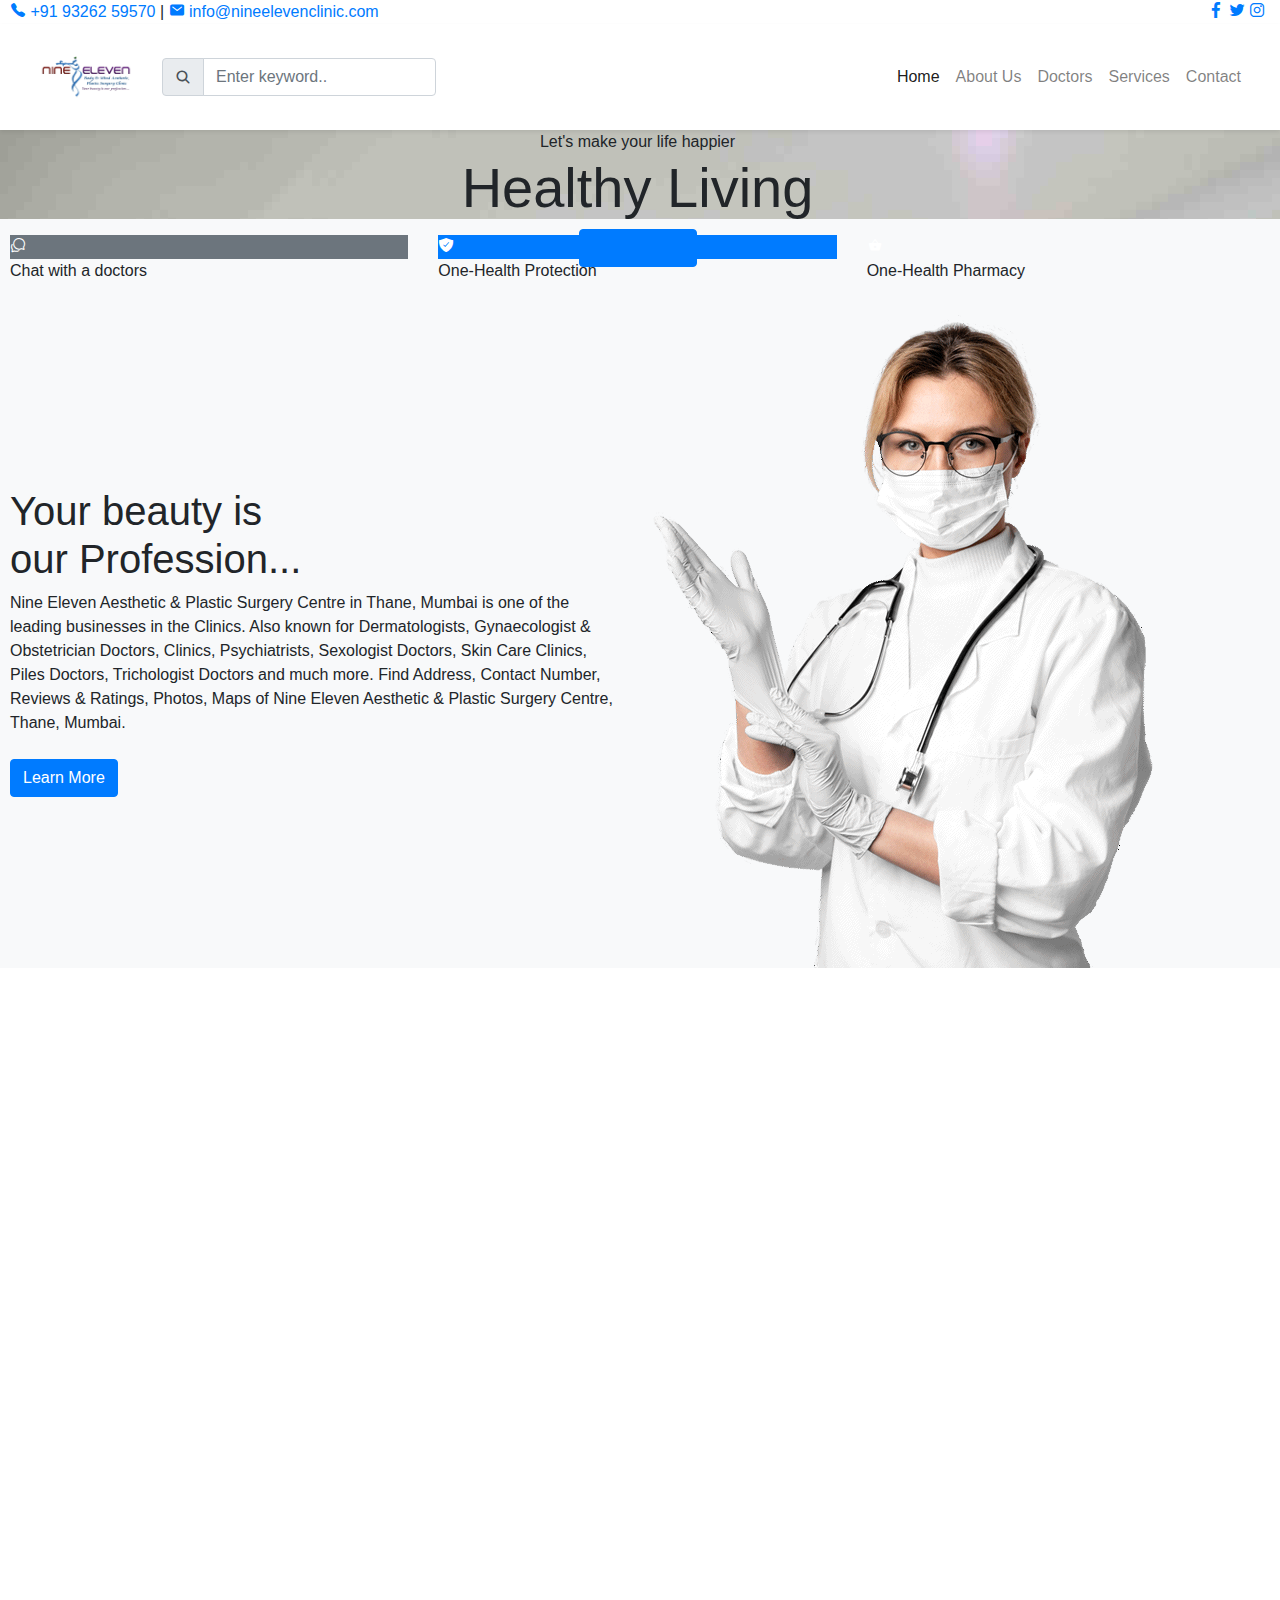
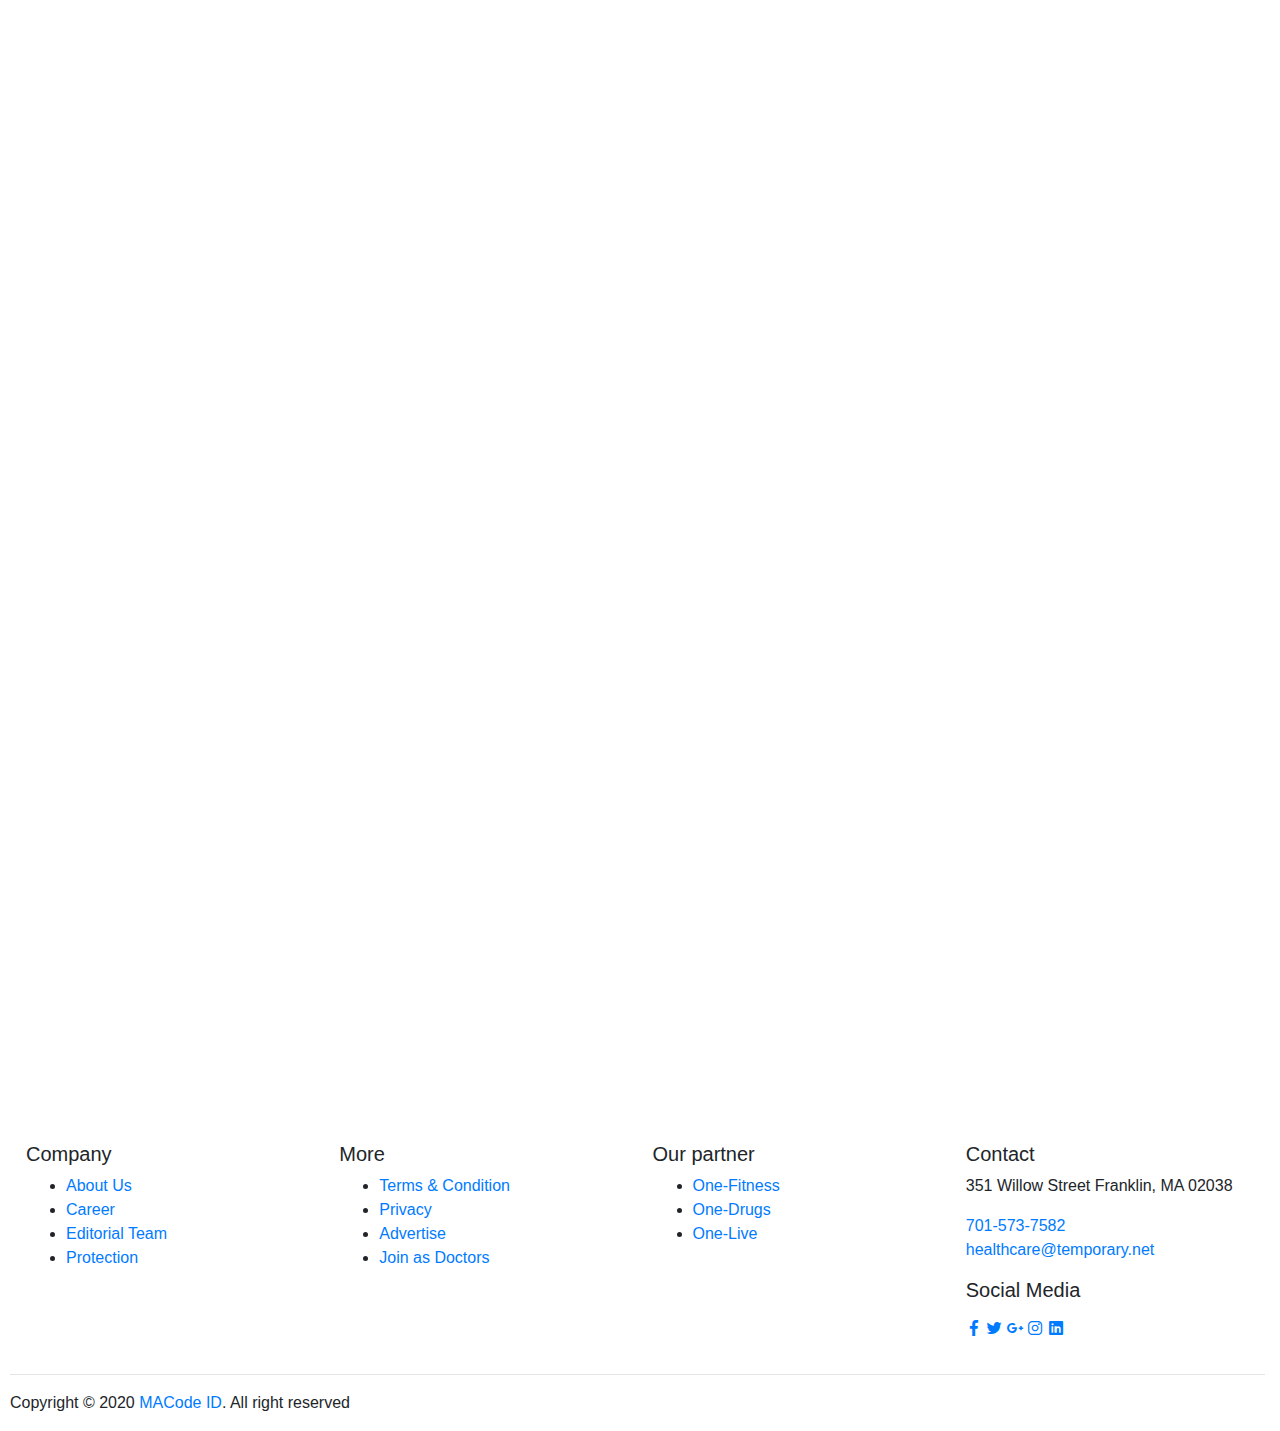
==== html/index.html @ dec41d4d "first commit" ====
<!DOCTYPE html>
<html lang="en">
<head>
  <meta charset="UTF-8">
  <meta name="viewport" content="width=device-width, initial-scale=1.0">

  <meta http-equiv="X-UA-Compatible" content="ie=edge">

  <meta name="copyright" content="MACode ID, https://macodeid.com/">

  <title>One Health - Medical Center HTML5 Template</title>

  <link rel="stylesheet" href="../assets/css/maicons.css">

  <link rel="stylesheet" href="../assets/css/bootstrap.css">

  <link rel="stylesheet" href="../assets/vendor/owl-carousel/css/owl.carousel.css">

  <link rel="stylesheet" href="../assets/vendor/animate/animate.css">

  <link rel="stylesheet" href="../assets/css/theme.css">
</head>
<body>

  <!-- Back to top button -->
  <div class="back-to-top"></div>

  <header>
    <div class="topbar">
      <div class="container">
        <div class="row">
          <div class="col-sm-8 text-sm">
            <div class="site-info">
              <a href="#"><span class="mai-call text-primary"></span> +91 93262 59570</a>
              <span class="divider">|</span>
              <a href="#"><span class="mai-mail text-primary"></span> info@nineelevenclinic.com</a>
            </div>
          </div>
          <div class="col-sm-4 text-right text-sm">
            <div class="social-mini-button">
              <a href="#"><span class="mai-logo-facebook-f"></span></a>
              <a href="#"><span class="mai-logo-twitter"></span></a>
              <a href="#"><span class="mai-logo-instagram"></span></a>
            </div>
          </div>
        </div> <!-- .row -->
      </div> <!-- .container -->
    </div> <!-- .topbar -->

    <nav class="navbar navbar-expand-lg navbar-light shadow-sm">
      <div class="container">
        <a class="navbar-brand" href="#"><img src="logo.jpg" alt="logo" style="height: 80px; width: 120px; padding: 10%;"></a>

        <form action="#">
          <div class="input-group input-navbar">
            <div class="input-group-prepend">
              <span class="input-group-text" id="icon-addon1"><span class="mai-search"></span></span>
            </div>
            <input type="text" class="form-control" placeholder="Enter keyword.." aria-label="Username" aria-describedby="icon-addon1">
          </div>
        </form>

        <button class="navbar-toggler" type="button" data-toggle="collapse" data-target="#navbarSupport" aria-controls="navbarSupport" aria-expanded="false" aria-label="Toggle navigation">
          <span class="navbar-toggler-icon"></span>
        </button>

        <div class="collapse navbar-collapse" id="navbarSupport">
          <ul class="navbar-nav ml-auto">
            <li class="nav-item active">
              <a class="nav-link" href="index.html">Home</a>
            </li>
            <li class="nav-item">
              <a class="nav-link" href="about.html">About Us</a>
            </li>
            <li class="nav-item">
              <a class="nav-link" href="doctors.html">Doctors</a>
            </li>
            <li class="nav-item">
              <a class="nav-link" href="blog.html">Services</a>
            </li>
            <li class="nav-item">
              <a class="nav-link" href="contact.html">Contact</a>
            </li>
           
          </ul>
        </div> <!-- .navbar-collapse -->
      </div> <!-- .container -->
    </nav>
  </header>

  <div class="page-hero bg-image overlay-dark" style="background-image: url(../assets/img/bg_image_1.jpg);">
    <div class="hero-section">
      <div class="container text-center wow zoomIn">
        <span class="subhead">Let's make your life happier</span>
        <h1 class="display-4">Healthy Living</h1>
        <a href="#" class="btn btn-primary">Let's Consult</a>
      </div>
    </div>
  </div>


  <div class="bg-light">
    <div class="page-section py-3 mt-md-n5 custom-index">
      <div class="container">
        <div class="row justify-content-center">
          <div class="col-md-4 py-3 py-md-0">
            <div class="card-service wow fadeInUp">
              <div class="circle-shape bg-secondary text-white">
                <span class="mai-chatbubbles-outline"></span>
              </div>
              <p><span>Chat</span> with a doctors</p>
            </div>
          </div>
          <div class="col-md-4 py-3 py-md-0">
            <div class="card-service wow fadeInUp">
              <div class="circle-shape bg-primary text-white">
                <span class="mai-shield-checkmark"></span>
              </div>
              <p><span>One</span>-Health Protection</p>
            </div>
          </div>
          <div class="col-md-4 py-3 py-md-0">
            <div class="card-service wow fadeInUp">
              <div class="circle-shape bg-accent text-white">
                <span class="mai-basket"></span>
              </div>
              <p><span>One</span>-Health Pharmacy</p>
            </div>
          </div>
        </div>
      </div>
    </div> <!-- .page-section -->

    <div class="page-section pb-0">
      <div class="container">
        <div class="row align-items-center">
          <div class="col-lg-6 py-3 wow fadeInUp">
            <h1>Your beauty is<br> our Profession...</h1>
            <p class="text-grey mb-4">Nine Eleven Aesthetic & Plastic Surgery Centre in Thane, Mumbai is one of the leading businesses in the Clinics. Also known for Dermatologists, Gynaecologist & Obstetrician Doctors, Clinics, Psychiatrists, Sexologist Doctors, Skin Care Clinics, Piles Doctors, Trichologist Doctors and much more. Find Address, Contact Number, Reviews & Ratings, Photos, Maps of Nine Eleven Aesthetic & Plastic Surgery Centre, Thane, Mumbai.</p>
            <a href="about.html" class="btn btn-primary">Learn More</a>
          </div>
          <div class="col-lg-6 wow fadeInRight" data-wow-delay="400ms">
            <div class="img-place custom-img-1">
              <img src="../assets/img/bg-doctor.png" alt="">
            </div>
          </div>
        </div>
      </div>
    </div> <!-- .bg-light -->
  </div> <!-- .bg-light -->

  <div class="page-section">
    <div class="container">
      <h1 class="text-center mb-5 wow fadeInUp">Our Doctors</h1>

      <div class="owl-carousel wow fadeInUp" id="doctorSlideshow">
        <div class="item">
          <div class="card-doctor">
            <div class="header">
              <img src="../assets/img/doctors/doctor_1.jpg" alt="">
              <div class="meta">
                <a href="#"><span class="mai-call"></span></a>
                <a href="#"><span class="mai-logo-whatsapp"></span></a>
              </div>
            </div>
            <div class="body">
              <p class="text-xl mb-0">Dr. Stein Albert</p>
              <span class="text-sm text-grey">Cardiology</span>
            </div>
          </div>
        </div>
        <div class="item">
          <div class="card-doctor">
            <div class="header">
              <img src="../assets/img/doctors/doctor_2.jpg" alt="">
              <div class="meta">
                <a href="#"><span class="mai-call"></span></a>
                <a href="#"><span class="mai-logo-whatsapp"></span></a>
              </div>
            </div>
            <div class="body">
              <p class="text-xl mb-0">Dr. Alexa Melvin</p>
              <span class="text-sm text-grey">Dental</span>
            </div>
          </div>
        </div>
        <div class="item">
          <div class="card-doctor">
            <div class="header">
              <img src="../assets/img/doctors/doctor_3.jpg" alt="">
              <div class="meta">
                <a href="#"><span class="mai-call"></span></a>
                <a href="#"><span class="mai-logo-whatsapp"></span></a>
              </div>
            </div>
            <div class="body">
              <p class="text-xl mb-0">Dr. Rebecca Steffany</p>
              <span class="text-sm text-grey">General Health</span>
            </div>
          </div>
        </div>
        <div class="item">
          <div class="card-doctor">
            <div class="header">
              <img src="../assets/img/doctors/doctor_3.jpg" alt="">
              <div class="meta">
                <a href="#"><span class="mai-call"></span></a>
                <a href="#"><span class="mai-logo-whatsapp"></span></a>
              </div>
            </div>
            <div class="body">
              <p class="text-xl mb-0">Dr. Rebecca Steffany</p>
              <span class="text-sm text-grey">General Health</span>
            </div>
          </div>
        </div>
        <div class="item">
          <div class="card-doctor">
            <div class="header">
              <img src="../assets/img/doctors/doctor_3.jpg" alt="">
              <div class="meta">
                <a href="#"><span class="mai-call"></span></a>
                <a href="#"><span class="mai-logo-whatsapp"></span></a>
              </div>
            </div>
            <div class="body">
              <p class="text-xl mb-0">Dr. Rebecca Steffany</p>
              <span class="text-sm text-grey">General Health</span>
            </div>
          </div>
        </div>
      </div>
    </div>
  </div>

 

  <div class="page-section">
    <div class="container">
      <h1 class="text-center wow fadeInUp">Make an Appointment</h1>

      <form class="main-form">
        <div class="row mt-5 ">
          <div class="col-12 col-sm-6 py-2 wow fadeInLeft">
            <input type="text" class="form-control" placeholder="Full name">
          </div>
          <div class="col-12 col-sm-6 py-2 wow fadeInRight">
            <input type="text" class="form-control" placeholder="Email address..">
          </div>
          <div class="col-12 col-sm-6 py-2 wow fadeInLeft" data-wow-delay="300ms">
            <input type="date" class="form-control">
          </div>
          <div class="col-12 col-sm-6 py-2 wow fadeInRight" data-wow-delay="300ms">
            <select name="departement" id="departement" class="custom-select">
              <option value="general">General Health</option>
              <option value="cardiology">Cardiology</option>
              <option value="dental">Dental</option>
              <option value="neurology">Neurology</option>
              <option value="orthopaedics">Orthopaedics</option>
            </select>
          </div>
          <div class="col-12 py-2 wow fadeInUp" data-wow-delay="300ms">
            <input type="text" class="form-control" placeholder="Number..">
          </div>
          <div class="col-12 py-2 wow fadeInUp" data-wow-delay="300ms">
            <textarea name="message" id="message" class="form-control" rows="6" placeholder="Enter message.."></textarea>
          </div>
        </div>

        <button type="submit" class="btn btn-primary mt-3 wow zoomIn">Submit Request</button>
      </form>
    </div>
  </div> <!-- .page-section -->

  <div class="page-section banner-home bg-image" style="background-image: url(../assets/img/banner-pattern.svg);">
    <div class="container py-5 py-lg-0">
      <div class="row align-items-center">
        <div class="col-lg-4 wow zoomIn">
          <div class="img-banner d-none d-lg-block">
            <img src="../assets/img/mobile_app.png" alt="">
          </div>
        </div>
        <div class="col-lg-8 wow fadeInRight">
          <h1 class="font-weight-normal mb-3">Get easy access of all features using One Health Application</h1>
          <a href="#"><img src="../assets/img/google_play.svg" alt=""></a>
          <a href="#" class="ml-2"><img src="../assets/img/app_store.svg" alt=""></a>
        </div>
      </div>
    </div>
  </div> <!-- .banner-home -->

  <footer class="page-footer">
    <div class="container">
      <div class="row px-md-3">
        <div class="col-sm-6 col-lg-3 py-3">
          <h5>Company</h5>
          <ul class="footer-menu">
            <li><a href="#">About Us</a></li>
            <li><a href="#">Career</a></li>
            <li><a href="#">Editorial Team</a></li>
            <li><a href="#">Protection</a></li>
          </ul>
        </div>
        <div class="col-sm-6 col-lg-3 py-3">
          <h5>More</h5>
          <ul class="footer-menu">
            <li><a href="#">Terms & Condition</a></li>
            <li><a href="#">Privacy</a></li>
            <li><a href="#">Advertise</a></li>
            <li><a href="#">Join as Doctors</a></li>
          </ul>
        </div>
        <div class="col-sm-6 col-lg-3 py-3">
          <h5>Our partner</h5>
          <ul class="footer-menu">
            <li><a href="#">One-Fitness</a></li>
            <li><a href="#">One-Drugs</a></li>
            <li><a href="#">One-Live</a></li>
          </ul>
        </div>
        <div class="col-sm-6 col-lg-3 py-3">
          <h5>Contact</h5>
          <p class="footer-link mt-2">351 Willow Street Franklin, MA 02038</p>
          <a href="#" class="footer-link">701-573-7582</a>
          <a href="#" class="footer-link">healthcare@temporary.net</a>

          <h5 class="mt-3">Social Media</h5>
          <div class="footer-sosmed mt-3">
            <a href="#" target="_blank"><span class="mai-logo-facebook-f"></span></a>
            <a href="#" target="_blank"><span class="mai-logo-twitter"></span></a>
            <a href="#" target="_blank"><span class="mai-logo-google-plus-g"></span></a>
            <a href="#" target="_blank"><span class="mai-logo-instagram"></span></a>
            <a href="#" target="_blank"><span class="mai-logo-linkedin"></span></a>
          </div>
        </div>
      </div>

      <hr>

      <p id="copyright">Copyright &copy; 2020 <a href="https://macodeid.com/" target="_blank">MACode ID</a>. All right reserved</p>
    </div>
  </footer>

<script src="../assets/js/jquery-3.5.1.min.js"></script>

<script src="../assets/js/bootstrap.bundle.min.js"></script>

<script src="../assets/vendor/owl-carousel/js/owl.carousel.min.js"></script>

<script src="../assets/vendor/wow/wow.min.js"></script>

<script src="../assets/js/theme.js"></script>
  
</body>
</html>
---- assets/css/maicons.css ----
@font-face {
  font-family: 'maicons';
  src:  url('../fonts/maicons.eot?c9nlkl');
  src:  url('../fonts/maicons.eot?c9nlkl#iefix') format('embedded-opentype'),
    url('../fonts/maicons.ttf?c9nlkl') format('truetype'),
    url('../fonts/maicons.woff?c9nlkl') format('woff'),
    url('../fonts/maicons.svg?c9nlkl#maicons') format('svg');
  font-weight: normal;
  font-style: normal;
  font-display: block;
}

[class^="mai-"], [class*=" mai-"] {
  /* use !important to prevent issues with browser extensions that change fonts */
  font-family: 'maicons' !important;
  speak: none;
  font-style: normal;
  font-weight: normal;
  font-variant: normal;
  text-transform: none;
  line-height: 1;

  /* Better Font Rendering =========== */
  -webkit-font-smoothing: antialiased;
  -moz-osx-font-smoothing: grayscale;
}

.mai-add:before {
  content: "\e900";
}
.mai-add-circle:before {
  content: "\e901";
}
.mai-add-circle-outline:before {
  content: "\e902";
}
.mai-airplane:before {
  content: "\e903";
}
.mai-airplane-outline:before {
  content: "\e904";
}
.mai-alarm:before {
  content: "\e905";
}
.mai-alarm-outline:before {
  content: "\e906";
}
.mai-albums:before {
  content: "\e907";
}
.mai-albums-outline:before {
  content: "\e908";
}
.mai-alert:before {
  content: "\e909";
}
.mai-alert-circle:before {
  content: "\e90a";
}
.mai-alert-circle-outline:before {
  content: "\e90b";
}
.mai-analytics:before {
  content: "\e90c";
}
.mai-analytics-outline:before {
  content: "\e90d";
}
.mai-aperture:before {
  content: "\e90e";
}
.mai-aperture-outline:before {
  content: "\e90f";
}
.mai-apps:before {
  content: "\e910";
}
.mai-apps-outline:before {
  content: "\e911";
}
.mai-archive:before {
  content: "\e912";
}
.mai-archive-outline:before {
  content: "\e913";
}
.mai-arrow-back:before {
  content: "\e914";
}
.mai-arrow-back-circle:before {
  content: "\e915";
}
.mai-arrow-back-circle-outline:before {
  content: "\e916";
}
.mai-arrow-down:before {
  content: "\e917";
}
.mai-arrow-down-circle:before {
  content: "\e918";
}
.mai-arrow-down-circle-outline:before {
  content: "\e919";
}
.mai-arrow-forward:before {
  content: "\e91a";
}
.mai-arrow-forward-circle:before {
  content: "\e91b";
}
.mai-arrow-forward-circle-outline:before {
  content: "\e91c";
}
.mai-arrow-redo:before {
  content: "\e91d";
}
.mai-arrow-redo-circle:before {
  content: "\e91e";
}
.mai-arrow-redo-circle-outline:before {
  content: "\e91f";
}
.mai-arrow-redo-outline:before {
  content: "\e920";
}
.mai-arrow-undo:before {
  content: "\e921";
}
.mai-arrow-undo-circle:before {
  content: "\e922";
}
.mai-arrow-undo-circle-outline:before {
  content: "\e923";
}
.mai-arrow-undo-outline:before {
  content: "\e924";
}
.mai-arrow-up:before {
  content: "\e925";
}
.mai-arrow-up-circle:before {
  content: "\e926";
}
.mai-arrow-up-circle-outline:before {
  content: "\e927";
}
.mai-at:before {
  content: "\e928";
}
.mai-at-circle:before {
  content: "\e929";
}
.mai-at-circle-outline:before {
  content: "\e92a";
}
.mai-attach:before {
  content: "\e92b";
}
.mai-attach-outline:before {
  content: "\e92c";
}
.mai-backspace:before {
  content: "\e92d";
}
.mai-backspace-outline:before {
  content: "\e92e";
}
.mai-bandage:before {
  content: "\e92f";
}
.mai-bandage-outline:before {
  content: "\e930";
}
.mai-bar-chart:before {
  content: "\e932";
}
.mai-bar-chart-outline:before {
  content: "\e933";
}
.mai-barbell:before {
  content: "\e931";
}
.mai-barcode:before {
  content: "\e934";
}
.mai-barcode-outline:before {
  content: "\e935";
}
.mai-baseball:before {
  content: "\e936";
}
.mai-baseball-outline:before {
  content: "\e937";
}
.mai-basket:before {
  content: "\e938";
}
.mai-basket-outline:before {
  content: "\e93b";
}
.mai-basketball:before {
  content: "\e939";
}
.mai-basketball-outline:before {
  content: "\e93a";
}
.mai-battery-charging:before {
  content: "\e93c";
}
.mai-battery-dead:before {
  content: "\e93d";
}
.mai-battery-full:before {
  content: "\e93e";
}
.mai-battery-half:before {
  content: "\e93f";
}
.mai-beaker:before {
  content: "\e940";
}
.mai-beaker-outline:before {
  content: "\e941";
}
.mai-bed:before {
  content: "\e942";
}
.mai-bed-outline:before {
  content: "\e943";
}
.mai-beer:before {
  content: "\e944";
}
.mai-beer-outline:before {
  content: "\e945";
}
.mai-bicycle:before {
  content: "\e946";
}
.mai-bluetooth:before {
  content: "\e947";
}
.mai-boat:before {
  content: "\e948";
}
.mai-boat-outline:before {
  content: "\e949";
}
.mai-body:before {
  content: "\e94a";
}
.mai-body-outline:before {
  content: "\e94b";
}
.mai-bonfire:before {
  content: "\e94c";
}
.mai-bonfire-outline:before {
  content: "\e94d";
}
.mai-book:before {
  content: "\e94e";
}
.mai-book-outline:before {
  content: "\e953";
}
.mai-bookmark:before {
  content: "\e94f";
}
.mai-bookmark-outline:before {
  content: "\e950";
}
.mai-bookmarks:before {
  content: "\e951";
}
.mai-bookmarks-outline:before {
  content: "\e952";
}
.mai-briefcase:before {
  content: "\e954";
}
.mai-briefcase-outline:before {
  content: "\e955";
}
.mai-browsers:before {
  content: "\e956";
}
.mai-browsers-outline:before {
  content: "\e957";
}
.mai-brush:before {
  content: "\e958";
}
.mai-brush-outline:before {
  content: "\e959";
}
.mai-bug:before {
  content: "\e95a";
}
.mai-bug-outline:before {
  content: "\e95b";
}
.mai-build:before {
  content: "\e95c";
}
.mai-build-outline:before {
  content: "\e95d";
}
.mai-bulb:before {
  content: "\e95e";
}
.mai-bulb-outline:before {
  content: "\e95f";
}
.mai-bus:before {
  content: "\e960";
}
.mai-bus-outline:before {
  content: "\e963";
}
.mai-business:before {
  content: "\e961";
}
.mai-business-outline:before {
  content: "\e962";
}
.mai-cafe:before {
  content: "\e964";
}
.mai-cafe-outline:before {
  content: "\e965";
}
.mai-calculator:before {
  content: "\e966";
}
.mai-calculator-outline:before {
  content: "\e967";
}
.mai-calendar:before {
  content: "\e968";
}
.mai-calendar-outline:before {
  content: "\e969";
}
.mai-call:before {
  content: "\e96a";
}
.mai-call-outline:before {
  content: "\e96b";
}
.mai-camera:before {
  content: "\e96c";
}
.mai-camera-outline:before {
  content: "\e96d";
}
.mai-camera-reverse:before {
  content: "\e96e";
}
.mai-camera-reverse-outline:before {
  content: "\e96f";
}
.mai-car:before {
  content: "\e970";
}
.mai-car-outline:before {
  content: "\e97f";
}
.mai-car-sport:before {
  content: "\e980";
}
.mai-car-sport-outline:before {
  content: "\e981";
}
.mai-card:before {
  content: "\e971";
}
.mai-card-outline:before {
  content: "\e972";
}
.mai-caret-back:before {
  content: "\e973";
}
.mai-caret-back-circle:before {
  content: "\e974";
}
.mai-caret-back-circle-outline:before {
  content: "\e975";
}
.mai-caret-down:before {
  content: "\e976";
}
.mai-caret-down-circle:before {
  content: "\e977";
}
.mai-caret-down-circle-outline:before {
  content: "\e978";
}
.mai-caret-forward:before {
  content: "\e979";
}
.mai-caret-forward-circle:before {
  content: "\e97a";
}
.mai-caret-forward-circle-outline:before {
  content: "\e97b";
}
.mai-caret-up:before {
  content: "\e97c";
}
.mai-caret-up-circle:before {
  content: "\e97d";
}
.mai-caret-up-circle-outline:before {
  content: "\e97e";
}
.mai-cart:before {
  content: "\e982";
}
.mai-cart-outline:before {
  content: "\e983";
}
.mai-cash:before {
  content: "\e984";
}
.mai-cash-outline:before {
  content: "\e985";
}
.mai-chatbox:before {
  content: "\e986";
}
.mai-chatbox-ellipses:before {
  content: "\e987";
}
.mai-chatbox-ellipses-outline:before {
  content: "\e988";
}
.mai-chatbox-outline:before {
  content: "\e989";
}
.mai-chatbubble:before {
  content: "\e98a";
}
.mai-chatbubble-ellipses:before {
  content: "\e98b";
}
.mai-chatbubble-ellipses-outline:before {
  content: "\e98c";
}
.mai-chatbubble-outline:before {
  content: "\e98d";
}
.mai-chatbubbles:before {
  content: "\e98e";
}
.mai-chatbubbles-outline:before {
  content: "\e98f";
}
.mai-checkbox:before {
  content: "\e990";
}
.mai-checkbox-outline:before {
  content: "\e991";
}
.mai-checkmark:before {
  content: "\e992";
}
.mai-checkmark-circle:before {
  content: "\e993";
}
.mai-checkmark-circle-outline:before {
  content: "\e994";
}
.mai-checkmark-done:before {
  content: "\e995";
}
.mai-checkmark-done-circle:before {
  content: "\e996";
}
.mai-checkmark-done-circle-outline:before {
  content: "\e997";
}
.mai-chevron-back:before {
  content: "\e998";
}
.mai-chevron-back-circle:before {
  content: "\e999";
}
.mai-chevron-back-circle-outline:before {
  content: "\e99a";
}
.mai-chevron-down:before {
  content: "\e99b";
}
.mai-chevron-down-circle:before {
  content: "\e99c";
}
.mai-chevron-down-circle-outline:before {
  content: "\e99d";
}
.mai-chevron-forward:before {
  content: "\e99e";
}
.mai-chevron-forward-circle:before {
  content: "\e99f";
}
.mai-chevron-forward-circle-outline:before {
  content: "\e9a0";
}
.mai-chevron-up:before {
  content: "\e9a1";
}
.mai-chevron-up-circle:before {
  content: "\e9a2";
}
.mai-chevron-up-circle-outline:before {
  content: "\e9a3";
}
.mai-clipboard:before {
  content: "\e9a4";
}
.mai-clipboard-outline:before {
  content: "\e9a5";
}
.mai-close:before {
  content: "\e9a6";
}
.mai-close-circle:before {
  content: "\e9a7";
}
.mai-close-circle-outline:before {
  content: "\e9a8";
}
.mai-cloud:before {
  content: "\e9a9";
}
.mai-cloud-circle:before {
  content: "\e9aa";
}
.mai-cloud-circle-outline:before {
  content: "\e9ab";
}
.mai-cloud-done:before {
  content: "\e9ac";
}
.mai-cloud-done-outline:before {
  content: "\e9ad";
}
.mai-cloud-download:before {
  content: "\e9ae";
}
.mai-cloud-download-outline:before {
  content: "\e9af";
}
.mai-cloud-offline:before {
  content: "\e9b0";
}
.mai-cloud-offline-outline:before {
  content: "\e9b1";
}
.mai-cloud-outline:before {
  content: "\e9b2";
}
.mai-cloud-upload:before {
  content: "\e9b3";
}
.mai-cloud-upload-outline:before {
  content: "\e9b4";
}
.mai-cloudy:before {
  content: "\e9b5";
}
.mai-cloudy-night:before {
  content: "\e9b6";
}
.mai-cloudy-night-outline:before {
  content: "\e9b7";
}
.mai-cloudy-outline:before {
  content: "\e9b8";
}
.mai-code:before {
  content: "\e9b9";
}
.mai-code-download:before {
  content: "\e9ba";
}
.mai-code-slash:before {
  content: "\e9bb";
}
.mai-code-working:before {
  content: "\e9bc";
}
.mai-cog:before {
  content: "\e9bd";
}
.mai-color-fill:before {
  content: "\e9be";
}
.mai-color-fill-outline:before {
  content: "\e9bf";
}
.mai-color-filter:before {
  content: "\e9c0";
}
.mai-color-filter-outline:before {
  content: "\e9c1";
}
.mai-color-palette:before {
  content: "\e9c2";
}
.mai-color-palette-outline:before {
  content: "\e9c3";
}
.mai-color-wand:before {
  content: "\e9c4";
}
.mai-color-wand-outline:before {
  content: "\e9c5";
}
.mai-compass:before {
  content: "\e9c6";
}
.mai-compass-outline:before {
  content: "\e9c7";
}
.mai-construct:before {
  content: "\e9c8";
}
.mai-construct-outline:before {
  content: "\e9c9";
}
.mai-contract:before {
  content: "\e9ca";
}
.mai-contrast:before {
  content: "\e9cb";
}
.mai-copy:before {
  content: "\e9cc";
}
.mai-copy-outline:before {
  content: "\e9cd";
}
.mai-create:before {
  content: "\e9ce";
}
.mai-create-outline:before {
  content: "\e9cf";
}
.mai-crop:before {
  content: "\e9d0";
}
.mai-cube:before {
  content: "\e9d1";
}
.mai-cube-outline:before {
  content: "\e9d2";
}
.mai-cut:before {
  content: "\e9d3";
}
.mai-desktop:before {
  content: "\e9d4";
}
.mai-desktop-outline:before {
  content: "\e9d5";
}
.mai-disc:before {
  content: "\e9d6";
}
.mai-disc-outline:before {
  content: "\e9d7";
}
.mai-document:before {
  content: "\e9d8";
}
.mai-document-outline:before {
  content: "\e9d9";
}
.mai-document-text:before {
  content: "\e9dc";
}
.mai-document-text-outline:before {
  content: "\e9dd";
}
.mai-documents:before {
  content: "\e9da";
}
.mai-documents-outline:before {
  content: "\e9db";
}
.mai-download:before {
  content: "\e9de";
}
.mai-download-outline:before {
  content: "\e9df";
}
.mai-duplicate:before {
  content: "\e9e0";
}
.mai-duplicate-outline:before {
  content: "\e9e1";
}
.mai-ear:before {
  content: "\e9e2";
}
.mai-ear-outline:before {
  content: "\e9e3";
}
.mai-earth:before {
  content: "\e9e4";
}
.mai-earth-outline:before {
  content: "\e9e5";
}
.mai-easel:before {
  content: "\e9e6";
}
.mai-easel-outline:before {
  content: "\e9e7";
}
.mai-egg:before {
  content: "\e9e8";
}
.mai-egg-outline:before {
  content: "\e9e9";
}
.mai-ellipse:before {
  content: "\e9ea";
}
.mai-ellipse-outline:before {
  content: "\e9eb";
}
.mai-ellipsis-horizontal:before {
  content: "\e9ec";
}
.mai-ellipsis-horizontal-circle:before {
  content: "\e9ed";
}
.mai-ellipsis-vertical:before {
  content: "\e9ee";
}
.mai-ellipsis-vertical-circle:before {
  content: "\e9ef";
}
.mai-enter:before {
  content: "\e9f0";
}
.mai-enter-outline:before {
  content: "\e9f1";
}
.mai-exit:before {
  content: "\e9f2";
}
.mai-exit-outline:before {
  content: "\e9f3";
}
.mai-expand:before {
  content: "\e9f4";
}
.mai-eye:before {
  content: "\e9f5";
}
.mai-eye-off:before {
  content: "\e9f8";
}
.mai-eye-off-outline:before {
  content: "\e9f9";
}
.mai-eye-outline:before {
  content: "\e9fa";
}
.mai-eyedrop:before {
  content: "\e9f6";
}
.mai-eyedrop-outline:before {
  content: "\e9f7";
}
.mai-fast-food:before {
  content: "\e9fb";
}
.mai-fast-food-outline:before {
  content: "\e9fc";
}
.mai-female:before {
  content: "\e9fd";
}
.mai-file-tray:before {
  content: "\e9fe";
}
.mai-file-tray-full:before {
  content: "\e9ff";
}
.mai-file-tray-full-outline:before {
  content: "\ea00";
}
.mai-file-tray-outline:before {
  content: "\ea01";
}
.mai-film:before {
  content: "\ea02";
}
.mai-film-outline:before {
  content: "\ea03";
}
.mai-filter:before {
  content: "\ea04";
}
.mai-finger-print:before {
  content: "\ea05";
}
.mai-fitness:before {
  content: "\ea06";
}
.mai-fitness-outline:before {
  content: "\ea07";
}
.mai-flag:before {
  content: "\ea08";
}
.mai-flag-outline:before {
  content: "\ea09";
}
.mai-flame:before {
  content: "\ea0a";
}
.mai-flame-outline:before {
  content: "\ea0b";
}
.mai-flash:before {
  content: "\ea0c";
}
.mai-flash-off:before {
  content: "\ea0f";
}
.mai-flash-off-outline:before {
  content: "\ea10";
}
.mai-flash-outline:before {
  content: "\ea11";
}
.mai-flashlight:before {
  content: "\ea0d";
}
.mai-flashlight-outline:before {
  content: "\ea0e";
}
.mai-flask:before {
  content: "\ea12";
}
.mai-flask-outline:before {
  content: "\ea13";
}
.mai-flower:before {
  content: "\ea14";
}
.mai-flower-outline:before {
  content: "\ea15";
}
.mai-folder:before {
  content: "\ea16";
}
.mai-folder-open:before {
  content: "\ea17";
}
.mai-folder-open-outline:before {
  content: "\ea18";
}
.mai-folder-outline:before {
  content: "\ea19";
}
.mai-football:before {
  content: "\ea1a";
}
.mai-football-outline:before {
  content: "\ea1b";
}
.mai-funnel:before {
  content: "\ea1c";
}
.mai-funnel-outline:before {
  content: "\ea1d";
}
.mai-game-controller:before {
  content: "\ea1e";
}
.mai-game-controller-outline:before {
  content: "\ea1f";
}
.mai-gift:before {
  content: "\ea20";
}
.mai-gift-outline:before {
  content: "\ea21";
}
.mai-git-branch:before {
  content: "\ea22";
}
.mai-git-commit:before {
  content: "\ea23";
}
.mai-git-compare:before {
  content: "\ea24";
}
.mai-git-merge:before {
  content: "\ea25";
}
.mai-git-network:before {
  content: "\ea26";
}
.mai-git-pull-request:before {
  content: "\ea27";
}
.mai-glasses:before {
  content: "\ea28";
}
.mai-glasses-outline:before {
  content: "\ea29";
}
.mai-globe:before {
  content: "\ea2a";
}
.mai-globe-outline:before {
  content: "\ea2b";
}
.mai-golf:before {
  content: "\ea2c";
}
.mai-golf-outline:before {
  content: "\ea2d";
}
.mai-grid:before {
  content: "\ea2e";
}
.mai-grid-outline:before {
  content: "\ea2f";
}
.mai-hammer:before {
  content: "\ea30";
}
.mai-hammer-outline:before {
  content: "\ea31";
}
.mai-hand-left:before {
  content: "\ea32";
}
.mai-hand-left-outline:before {
  content: "\ea33";
}
.mai-hand-right:before {
  content: "\ea34";
}
.mai-hand-right-outline:before {
  content: "\ea35";
}
.mai-happy:before {
  content: "\ea36";
}
.mai-happy-outline:before {
  content: "\ea37";
}
.mai-hardware-chip:before {
  content: "\ea38";
}
.mai-hardware-chip-outline:before {
  content: "\ea39";
}
.mai-headset:before {
  content: "\ea3a";
}
.mai-headset-outline:before {
  content: "\ea3b";
}
.mai-heart:before {
  content: "\ea3c";
}
.mai-heart-circle:before {
  content: "\ea3d";
}
.mai-heart-circle-outline:before {
  content: "\ea3e";
}
.mai-heart-dislike:before {
  content: "\ea3f";
}
.mai-heart-dislike-circle:before {
  content: "\ea40";
}
.mai-heart-dislike-circle-outline:before {
  content: "\ea41";
}
.mai-heart-dislike-outline:before {
  content: "\ea42";
}
.mai-heart-half:before {
  content: "\ea43";
}
.mai-heart-half-outline:before {
  content: "\ea44";
}
.mai-heart-outline:before {
  content: "\ea45";
}
.mai-help:before {
  content: "\ea46";
}
.mai-help-buoy:before {
  content: "\ea47";
}
.mai-help-buoy-outline:before {
  content: "\ea48";
}
.mai-help-circle:before {
  content: "\ea49";
}
.mai-help-circle-outline:before {
  content: "\ea4a";
}
.mai-home:before {
  content: "\ea4b";
}
.mai-home-outline:before {
  content: "\ea4c";
}
.mai-hourglass:before {
  content: "\ea4d";
}
.mai-hourglass-outline:before {
  content: "\ea4e";
}
.mai-ice-cream:before {
  content: "\ea4f";
}
.mai-ice-cream-outline:before {
  content: "\ea50";
}
.mai-image:before {
  content: "\ea51";
}
.mai-image-outline:before {
  content: "\ea52";
}
.mai-images:before {
  content: "\ea53";
}
.mai-images-outline:before {
  content: "\ea54";
}
.mai-infinite:before {
  content: "\ea55";
}
.mai-information:before {
  content: "\ea56";
}
.mai-information-circle:before {
  content: "\ea57";
}
.mai-information-circle-outline:before {
  content: "\ea58";
}
.mai-journal:before {
  content: "\ea59";
}
.mai-journal-outline:before {
  content: "\ea5a";
}
.mai-key:before {
  content: "\ea5b";
}
.mai-key-outline:before {
  content: "\ea5c";
}
.mai-keypad:before {
  content: "\ea5d";
}
.mai-keypad-outline:before {
  content: "\ea5e";
}
.mai-language:before {
  content: "\ea5f";
}
.mai-laptop:before {
  content: "\ea60";
}
.mai-laptop-outline:before {
  content: "\ea61";
}
.mai-layers:before {
  content: "\ea62";
}
.mai-layers-outline:before {
  content: "\ea63";
}
.mai-leaf:before {
  content: "\ea64";
}
.mai-leaf-outline:before {
  content: "\ea65";
}
.mai-library:before {
  content: "\ea66";
}
.mai-library-outline:before {
  content: "\ea67";
}
.mai-link:before {
  content: "\ea68";
}
.mai-list:before {
  content: "\ea69";
}
.mai-list-circle:before {
  content: "\ea6a";
}
.mai-list-circle-outline:before {
  content: "\ea6b";
}
.mai-locate:before {
  content: "\ea6c";
}
.mai-location:before {
  content: "\ea6d";
}
.mai-location-outline:before {
  content: "\ea6e";
}
.mai-lock-closed:before {
  content: "\ea6f";
}
.mai-lock-closed-outline:before {
  content: "\ea70";
}
.mai-lock-open:before {
  content: "\ea71";
}
.mai-lock-open-outline:before {
  content: "\ea72";
}
.mai-log-in:before {
  content: "\ea73";
}
.mai-log-in-outline:before {
  content: "\ea74";
}
.mai-log-out:before {
  content: "\ea75";
}
.mai-log-out-outline:before {
  content: "\ea76";
}
.mai-logo-500px:before {
  content: "\ea8e";
}
.mai-logo-accessible-icon:before {
  content: "\eaef";
}
.mai-logo-accusoft:before {
  content: "\eba2";
}
.mai-logo-algolia:before {
  content: "\eba3";
}
.mai-logo-alipay:before {
  content: "\eba4";
}
.mai-logo-amazon:before {
  content: "\eba5";
}
.mai-logo-amplify:before {
  content: "\eba6";
}
.mai-logo-android:before {
  content: "\eba7";
}
.mai-logo-angular:before {
  content: "\eba8";
}
.mai-logo-apple:before {
  content: "\eba9";
}
.mai-logo-apple-appstore:before {
  content: "\ebaa";
}
.mai-logo-aws:before {
  content: "\ebab";
}
.mai-logo-behance:before {
  content: "\ebac";
}
.mai-logo-bitbucket:before {
  content: "\ebad";
}
.mai-logo-bitcoin:before {
  content: "\ebae";
}
.mai-logo-blackberry:before {
  content: "\ebaf";
}
.mai-logo-blogger:before {
  content: "\ebb0";
}
.mai-logo-buffer:before {
  content: "\ebb1";
}
.mai-logo-buysellads:before {
  content: "\ebb2";
}
.mai-logo-capacitor:before {
  content: "\ebb3";
}
.mai-logo-cc-amazon-pay:before {
  content: "\ebb4";
}
.mai-logo-cc-amex:before {
  content: "\ebb5";
}
.mai-logo-cc-apple-pay:before {
  content: "\ebb6";
}
.mai-logo-cc-diners-club:before {
  content: "\ebb7";
}
.mai-logo-cc-discover:before {
  content: "\ebb8";
}
.mai-logo-cc-jcb:before {
  content: "\ebb9";
}
.mai-logo-cc-mastercard:before {
  content: "\ebba";
}
.mai-logo-cc-paypal:before {
  content: "\ebbb";
}
.mai-logo-cc-stripe:before {
  content: "\ebbc";
}
.mai-logo-cc-visa:before {
  content: "\ebbd";
}
.mai-logo-chrome:before {
  content: "\ebbe";
}
.mai-logo-closed-captioning:before {
  content: "\ebbf";
}
.mai-logo-codepen:before {
  content: "\ebc0";
}
.mai-logo-cpanel:before {
  content: "\ebc1";
}
.mai-logo-creative-commons:before {
  content: "\ebc2";
}
.mai-logo-css3:before {
  content: "\ebc3";
}
.mai-logo-cuttlefish:before {
  content: "\ebc4";
}
.mai-logo-d-and-d:before {
  content: "\ebc5";
}
.mai-logo-dashcube:before {
  content: "\ebc6";
}
.mai-logo-designernews:before {
  content: "\ebc7";
}
.mai-logo-deviantart:before {
  content: "\ebc8";
}
.mai-logo-digg:before {
  content: "\ebc9";
}
.mai-logo-digital-ocean:before {
  content: "\ebca";
}
.mai-logo-discord:before {
  content: "\ebcb";
}
.mai-logo-discourse:before {
  content: "\ebcc";
}
.mai-logo-dochub:before {
  content: "\ebcd";
}
.mai-logo-docker:before {
  content: "\ebce";
}
.mai-logo-dribbble:before {
  content: "\ebcf";
}
.mai-logo-dropbox:before {
  content: "\ebd0";
}
.mai-logo-drupal:before {
  content: "\ebd1";
}
.mai-logo-dyalog:before {
  content: "\ebd2";
}
.mai-logo-earlybirds:before {
  content: "\ebd3";
}
.mai-logo-ebay:before {
  content: "\ebd4";
}
.mai-logo-edge:before {
  content: "\ebd5";
}
.mai-logo-electron:before {
  content: "\ebd6";
}
.mai-logo-elementor:before {
  content: "\ebd7";
}
.mai-logo-ello:before {
  content: "\ebd8";
}
.mai-logo-ember:before {
  content: "\ebd9";
}
.mai-logo-empire:before {
  content: "\ebda";
}
.mai-logo-envira:before {
  content: "\ebdb";
}
.mai-logo-erlang:before {
  content: "\ebdc";
}
.mai-logo-etsy:before {
  content: "\ebdd";
}
.mai-logo-euro:before {
  content: "\ebde";
}
.mai-logo-expeditedssl:before {
  content: "\ebdf";
}
.mai-logo-facebook:before {
  content: "\ebe0";
}
.mai-logo-facebook-f:before {
  content: "\ebe1";
}
.mai-logo-facebook-messenger:before {
  content: "\ebe2";
}
.mai-logo-firebase:before {
  content: "\ebe3";
}
.mai-logo-firefox:before {
  content: "\ebe4";
}
.mai-logo-flickr:before {
  content: "\ebe5";
}
.mai-logo-flipboard:before {
  content: "\ebe6";
}
.mai-logo-fly:before {
  content: "\ebe7";
}
.mai-logo-foursquare:before {
  content: "\ebe8";
}
.mai-logo-freebsd:before {
  content: "\ebe9";
}
.mai-logo-gg:before {
  content: "\ebea";
}
.mai-logo-git:before {
  content: "\ebeb";
}
.mai-logo-github:before {
  content: "\ebec";
}
.mai-logo-github-alt:before {
  content: "\ebed";
}
.mai-logo-gitlab:before {
  content: "\ebee";
}
.mai-logo-gitter:before {
  content: "\ebef";
}
.mai-logo-glide:before {
  content: "\ebf0";
}
.mai-logo-glide-g:before {
  content: "\ebf1";
}
.mai-logo-google:before {
  content: "\ebf2";
}
.mai-logo-google-drive:before {
  content: "\ebf3";
}
.mai-logo-google-play:before {
  content: "\ebf4";
}
.mai-logo-google-playstore:before {
  content: "\ebf5";
}
.mai-logo-google-plus:before {
  content: "\ebf6";
}
.mai-logo-google-plus-g:before {
  content: "\ebf7";
}
.mai-logo-google-wallet:before {
  content: "\ebf8";
}
.mai-logo-grunt:before {
  content: "\ebf9";
}
.mai-logo-gulp:before {
  content: "\ebfa";
}
.mai-logo-hackernews:before {
  content: "\ebfb";
}
.mai-logo-hotjar:before {
  content: "\ebfc";
}
.mai-logo-html5:before {
  content: "\ebfd";
}
.mai-logo-hubspot:before {
  content: "\ebfe";
}
.mai-logo-imdb:before {
  content: "\ebff";
}
.mai-logo-instagram:before {
  content: "\ec00";
}
.mai-logo-internet-explorer:before {
  content: "\ec01";
}
.mai-logo-ionic:before {
  content: "\ec02";
}
.mai-logo-ionitron:before {
  content: "\ec03";
}
.mai-logo-itunes:before {
  content: "\ec04";
}
.mai-logo-java:before {
  content: "\ec05";
}
.mai-logo-javascript:before {
  content: "\ec06";
}
.mai-logo-joomla:before {
  content: "\ec07";
}
.mai-logo-jsfiddle:before {
  content: "\ec08";
}
.mai-logo-keycdn:before {
  content: "\ec09";
}
.mai-logo-laravel:before {
  content: "\ec0a";
}
.mai-logo-lastfm:before {
  content: "\ec0b";
}
.mai-logo-leanpub:before {
  content: "\ec0c";
}
.mai-logo-less:before {
  content: "\ec0d";
}
.mai-logo-line:before {
  content: "\ec0e";
}
.mai-logo-linkedin:before {
  content: "\ec0f";
}
.mai-logo-linux:before {
  content: "\ec10";
}
.mai-logo-magento:before {
  content: "\ec11";
}
.mai-logo-mailchimp:before {
  content: "\ec12";
}
.mai-logo-markdown:before {
  content: "\ec13";
}
.mai-logo-maxcdn:before {
  content: "\ec14";
}
.mai-logo-medium:before {
  content: "\ec15";
}
.mai-logo-medium-m:before {
  content: "\ec16";
}
.mai-logo-meetup:before {
  content: "\ec17";
}
.mai-logo-microsoft:before {
  content: "\ec18";
}
.mai-logo-mix:before {
  content: "\ec19";
}
.mai-logo-mixcloud:before {
  content: "\ec1a";
}
.mai-logo-nodejs:before {
  content: "\ec1b";
}
.mai-logo-npm:before {
  content: "\ec1c";
}
.mai-logo-octocat:before {
  content: "\ec1d";
}
.mai-logo-opencart:before {
  content: "\ec1e";
}
.mai-logo-openid:before {
  content: "\ec1f";
}
.mai-logo-opera:before {
  content: "\ec20";
}
.mai-logo-patreon:before {
  content: "\ec21";
}
.mai-logo-paypal:before {
  content: "\ec22";
}
.mai-logo-php:before {
  content: "\ec23";
}
.mai-logo-pinterest:before {
  content: "\ec24";
}
.mai-logo-pinterest-p:before {
  content: "\ec25";
}
.mai-logo-playstation:before {
  content: "\ec26";
}
.mai-logo-product-hunt:before {
  content: "\ec27";
}
.mai-logo-pwa:before {
  content: "\ec28";
}
.mai-logo-python:before {
  content: "\ec29";
}
.mai-logo-qq:before {
  content: "\ec2a";
}
.mai-logo-quora:before {
  content: "\ec2b";
}
.mai-logo-react:before {
  content: "\ec2c";
}
.mai-logo-readme:before {
  content: "\ec2d";
}
.mai-logo-reddit:before {
  content: "\ec2e";
}
.mai-logo-researchgate:before {
  content: "\ec2f";
}
.mai-logo-rocketchat:before {
  content: "\ec30";
}
.mai-logo-rss:before {
  content: "\ec31";
}
.mai-logo-safari:before {
  content: "\ec32";
}
.mai-logo-sass:before {
  content: "\ec33";
}
.mai-logo-scribd:before {
  content: "\ec34";
}
.mai-logo-searchengin:before {
  content: "\ec35";
}
.mai-logo-sellcast:before {
  content: "\ec36";
}
.mai-logo-sellsy:before {
  content: "\ec37";
}
.mai-logo-skype:before {
  content: "\ec38";
}
.mai-logo-slack:before {
  content: "\ec39";
}
.mai-logo-slideshare:before {
  content: "\ec3a";
}
.mai-logo-snapchat:before {
  content: "\ec3b";
}
.mai-logo-soundcloud:before {
  content: "\ec3c";
}
.mai-logo-spotify:before {
  content: "\ec3d";
}
.mai-logo-squarespace:before {
  content: "\ec3e";
}
.mai-logo-stack-exchange:before {
  content: "\ec3f";
}
.mai-logo-stackoverflow:before {
  content: "\ec40";
}
.mai-logo-staylinked:before {
  content: "\ec41";
}
.mai-logo-steam:before {
  content: "\ec42";
}
.mai-logo-stencil:before {
  content: "\ec43";
}
.mai-logo-stripe:before {
  content: "\ec44";
}
.mai-logo-stripe-s:before {
  content: "\ec45";
}
.mai-logo-teamspeak:before {
  content: "\ec46";
}
.mai-logo-telegram:before {
  content: "\ec47";
}
.mai-logo-trello:before {
  content: "\ec48";
}
.mai-logo-tripadvisor:before {
  content: "\ec49";
}
.mai-logo-tumblr:before {
  content: "\ec4a";
}
.mai-logo-tux:before {
  content: "\ec4b";
}
.mai-logo-twitch:before {
  content: "\ec4c";
}
.mai-logo-twitter:before {
  content: "\ec4d";
}
.mai-logo-uber:before {
  content: "\ec4e";
}
.mai-logo-uikit:before {
  content: "\ec4f";
}
.mai-logo-usd:before {
  content: "\ec50";
}
.mai-logo-viacoin:before {
  content: "\ec51";
}
.mai-logo-viadeo:before {
  content: "\ec52";
}
.mai-logo-viber:before {
  content: "\ec53";
}
.mai-logo-vimeo:before {
  content: "\ec54";
}
.mai-logo-vk:before {
  content: "\ec55";
}
.mai-logo-vue:before {
  content: "\ec56";
}
.mai-logo-web-component:before {
  content: "\ec57";
}
.mai-logo-weebly:before {
  content: "\ec58";
}
.mai-logo-weibo:before {
  content: "\ec59";
}
.mai-logo-whatsapp:before {
  content: "\ec5a";
}
.mai-logo-whmcs:before {
  content: "\ec5b";
}
.mai-logo-wikipedia-w:before {
  content: "\ec5c";
}
.mai-logo-windows:before {
  content: "\ec5d";
}
.mai-logo-wix:before {
  content: "\ec5e";
}
.mai-logo-wordpress:before {
  content: "\ec5f";
}
.mai-logo-xbox:before {
  content: "\ec60";
}
.mai-logo-xing:before {
  content: "\ec61";
}
.mai-logo-yahoo:before {
  content: "\ec62";
}
.mai-logo-yen:before {
  content: "\ec63";
}
.mai-logo-youtube:before {
  content: "\ec64";
}
.mai-magnet:before {
  content: "\ea77";
}
.mai-magnet-outline:before {
  content: "\ea78";
}
.mai-mail:before {
  content: "\ea79";
}
.mai-mail-open:before {
  content: "\ea7a";
}
.mai-mail-open-outline:before {
  content: "\ea7b";
}
.mai-mail-outline:before {
  content: "\ea7c";
}
.mai-mail-unread:before {
  content: "\ea7d";
}
.mai-mail-unread-outline:before {
  content: "\ea7e";
}
.mai-male:before {
  content: "\ea7f";
}
.mai-male-female:before {
  content: "\ea80";
}
.mai-man:before {
  content: "\ea81";
}
.mai-man-outline:before {
  content: "\ea82";
}
.mai-map:before {
  content: "\ea83";
}
.mai-map-outline:before {
  content: "\ea84";
}
.mai-medal:before {
  content: "\ea85";
}
.mai-medal-outline:before {
  content: "\ea86";
}
.mai-medical:before {
  content: "\ea87";
}
.mai-medical-outline:before {
  content: "\ea88";
}
.mai-medkit:before {
  content: "\ea89";
}
.mai-medkit-outline:before {
  content: "\ea8a";
}
.mai-megaphone:before {
  content: "\ea8b";
}
.mai-megaphone-outline:before {
  content: "\ea8c";
}
.mai-menu:before {
  content: "\ea8d";
}
.mai-mic:before {
  content: "\ea8f";
}
.mai-mic-circle:before {
  content: "\ea90";
}
.mai-mic-circle-outline:before {
  content: "\ea91";
}
.mai-mic-off:before {
  content: "\ea92";
}
.mai-mic-off-circle:before {
  content: "\ea93";
}
.mai-mic-off-circle-outline:before {
  content: "\ea94";
}
.mai-mic-off-outline:before {
  content: "\ea95";
}
.mai-mic-outline:before {
  content: "\ea96";
}
.mai-moon:before {
  content: "\ea97";
}
.mai-moon-outline:before {
  content: "\ea98";
}
.mai-move:before {
  content: "\ea99";
}
.mai-musical-note:before {
  content: "\ea9a";
}
.mai-musical-note-outline:before {
  content: "\ea9b";
}
.mai-musical-notes:before {
  content: "\ea9c";
}
.mai-musical-notes-outline:before {
  content: "\ea9d";
}
.mai-navigate:before {
  content: "\ea9e";
}
.mai-navigate-circle:before {
  content: "\ea9f";
}
.mai-navigate-circle-outline:before {
  content: "\eaa0";
}
.mai-navigate-outline:before {
  content: "\eaa1";
}
.mai-newspaper:before {
  content: "\eaa2";
}
.mai-newspaper-outline:before {
  content: "\eaa3";
}
.mai-notifications:before {
  content: "\eaa4";
}
.mai-notifications-circle:before {
  content: "\eaa5";
}
.mai-notifications-circle-outline:before {
  content: "\eaa6";
}
.mai-notifications-off:before {
  content: "\eaa7";
}
.mai-notifications-off-circle:before {
  content: "\eaa8";
}
.mai-notifications-off-circle-outline:before {
  content: "\eaa9";
}
.mai-notifications-off-outline:before {
  content: "\eaaa";
}
.mai-notifications-outline:before {
  content: "\eaab";
}
.mai-nuclear:before {
  content: "\eaac";
}
.mai-nuclear-outline:before {
  content: "\eaad";
}
.mai-nutrition:before {
  content: "\eaae";
}
.mai-nutrition-outline:before {
  content: "\eaaf";
}
.mai-open:before {
  content: "\eab0";
}
.mai-open-outline:before {
  content: "\eab1";
}
.mai-options:before {
  content: "\eab2";
}
.mai-options-outline:before {
  content: "\eab3";
}
.mai-paper-plane:before {
  content: "\eab4";
}
.mai-paper-plane-outline:before {
  content: "\eab5";
}
.mai-partly-sunny:before {
  content: "\eab6";
}
.mai-partly-sunny-outline:before {
  content: "\eab7";
}
.mai-pause:before {
  content: "\eab8";
}
.mai-pause-circle:before {
  content: "\eab9";
}
.mai-pause-circle-outline:before {
  content: "\eaba";
}
.mai-paw:before {
  content: "\eabb";
}
.mai-paw-outline:before {
  content: "\eabc";
}
.mai-pencil:before {
  content: "\eabd";
}
.mai-people:before {
  content: "\eabe";
}
.mai-people-circle:before {
  content: "\eabf";
}
.mai-people-circle-outline:before {
  content: "\eac0";
}
.mai-people-outline:before {
  content: "\eac1";
}
.mai-person:before {
  content: "\eac2";
}
.mai-person-add:before {
  content: "\eac3";
}
.mai-person-add-outline:before {
  content: "\eac4";
}
.mai-person-circle:before {
  content: "\eac5";
}
.mai-person-circle-outline:before {
  content: "\eac6";
}
.mai-person-outline:before {
  content: "\eac7";
}
.mai-person-remove:before {
  content: "\eac8";
}
.mai-person-remove-outline:before {
  content: "\eac9";
}
.mai-phone-landscape:before {
  content: "\eaca";
}
.mai-phone-landscape-outline:before {
  content: "\eacb";
}
.mai-phone-portrait:before {
  content: "\eacc";
}
.mai-phone-portrait-outline:before {
  content: "\eacd";
}
.mai-pie-chart:before {
  content: "\eace";
}
.mai-pie-chart-outline:before {
  content: "\eacf";
}
.mai-pin:before {
  content: "\ead0";
}
.mai-pin-outline:before {
  content: "\ead1";
}
.mai-pint:before {
  content: "\ead2";
}
.mai-pint-outline:before {
  content: "\ead3";
}
.mai-pizza:before {
  content: "\ead4";
}
.mai-pizza-outline:before {
  content: "\ead5";
}
.mai-planet:before {
  content: "\ead6";
}
.mai-planet-outline:before {
  content: "\ead7";
}
.mai-play:before {
  content: "\ead8";
}
.mai-play-back:before {
  content: "\ead9";
}
.mai-play-back-circle:before {
  content: "\eada";
}
.mai-play-back-circle-outline:before {
  content: "\eadb";
}
.mai-play-back-outline:before {
  content: "\eadc";
}
.mai-play-circle:before {
  content: "\eadd";
}
.mai-play-circle-outline:before {
  content: "\eade";
}
.mai-play-forward:before {
  content: "\eadf";
}
.mai-play-forward-circle:before {
  content: "\eae0";
}
.mai-play-forward-circle-outline:before {
  content: "\eae1";
}
.mai-play-forward-outline:before {
  content: "\eae2";
}
.mai-play-outline:before {
  content: "\eae3";
}
.mai-play-skip-back:before {
  content: "\eae4";
}
.mai-play-skip-back-circle:before {
  content: "\eae5";
}
.mai-play-skip-back-circle-outline:before {
  content: "\eae6";
}
.mai-play-skip-back-outline:before {
  content: "\eae7";
}
.mai-play-skip-forward:before {
  content: "\eae8";
}
.mai-play-skip-forward-circle:before {
  content: "\eae9";
}
.mai-play-skip-forward-circle-outline:before {
  content: "\eaea";
}
.mai-play-skip-forward-outline:before {
  content: "\eaeb";
}
.mai-podium:before {
  content: "\eaec";
}
.mai-podium-outline:before {
  content: "\eaed";
}
.mai-power:before {
  content: "\eaee";
}
.mai-pricetag:before {
  content: "\eaf0";
}
.mai-pricetag-outline:before {
  content: "\eaf1";
}
.mai-pricetags:before {
  content: "\eaf2";
}
.mai-pricetags-outline:before {
  content: "\eaf3";
}
.mai-print:before {
  content: "\eaf4";
}
.mai-print-outline:before {
  content: "\eaf5";
}
.mai-pulse:before {
  content: "\eaf6";
}
.mai-pulse-outline:before {
  content: "\eaf7";
}
.mai-push:before {
  content: "\eaf8";
}
.mai-push-outline:before {
  content: "\eaf9";
}
.mai-qr-code:before {
  content: "\eafa";
}
.mai-qr-code-outline:before {
  content: "\eafb";
}
.mai-radio:before {
  content: "\eafc";
}
.mai-radio-button-off:before {
  content: "\eafd";
}
.mai-radio-button-on:before {
  content: "\eafe";
}
.mai-rainy:before {
  content: "\eaff";
}
.mai-rainy-outline:before {
  content: "\eb00";
}
.mai-reader:before {
  content: "\eb01";
}
.mai-reader-outline:before {
  content: "\eb02";
}
.mai-receipt:before {
  content: "\eb03";
}
.mai-receipt-outline:before {
  content: "\eb04";
}
.mai-recording:before {
  content: "\eb05";
}
.mai-recording-outline:before {
  content: "\eb06";
}
.mai-refresh:before {
  content: "\eb07";
}
.mai-refresh-circle:before {
  content: "\eb08";
}
.mai-refresh-circle-outline:before {
  content: "\eb09";
}
.mai-reload:before {
  content: "\eb0a";
}
.mai-reload-circle:before {
  content: "\eb0b";
}
.mai-reload-circle-outline:before {
  content: "\eb0c";
}
.mai-remove:before {
  content: "\eb0d";
}
.mai-remove-circle:before {
  content: "\eb0e";
}
.mai-remove-circle-outline:before {
  content: "\eb0f";
}
.mai-reorder-four:before {
  content: "\eb10";
}
.mai-reorder-three:before {
  content: "\eb11";
}
.mai-reorder-two:before {
  content: "\eb12";
}
.mai-repeat:before {
  content: "\eb13";
}
.mai-resize:before {
  content: "\eb14";
}
.mai-restaurant:before {
  content: "\eb15";
}
.mai-restaurant-outline:before {
  content: "\eb16";
}
.mai-return-down-back:before {
  content: "\eb17";
}
.mai-return-down-forward:before {
  content: "\eb18";
}
.mai-return-up-back:before {
  content: "\eb19";
}
.mai-return-up-forward:before {
  content: "\eb1a";
}
.mai-ribbon:before {
  content: "\eb1b";
}
.mai-ribbon-outline:before {
  content: "\eb1c";
}
.mai-rocket:before {
  content: "\eb1d";
}
.mai-rocket-outline:before {
  content: "\eb1e";
}
.mai-rose:before {
  content: "\eb1f";
}
.mai-rose-outline:before {
  content: "\eb20";
}
.mai-sad:before {
  content: "\eb21";
}
.mai-sad-outline:before {
  content: "\eb22";
}
.mai-save:before {
  content: "\eb23";
}
.mai-save-outline:before {
  content: "\eb24";
}
.mai-scan:before {
  content: "\eb25";
}
.mai-scan-circle:before {
  content: "\eb26";
}
.mai-scan-circle-outline:before {
  content: "\eb27";
}
.mai-school:before {
  content: "\eb28";
}
.mai-school-outline:before {
  content: "\eb29";
}
.mai-search:before {
  content: "\eb2a";
}
.mai-search-circle:before {
  content: "\eb2b";
}
.mai-search-circle-outline:before {
  content: "\eb2c";
}
.mai-send:before {
  content: "\eb2d";
}
.mai-send-outline:before {
  content: "\eb2e";
}
.mai-server:before {
  content: "\eb2f";
}
.mai-server-outline:before {
  content: "\eb30";
}
.mai-settings:before {
  content: "\eb31";
}
.mai-settings-outline:before {
  content: "\eb32";
}
.mai-shapes:before {
  content: "\eb33";
}
.mai-shapes-outline:before {
  content: "\eb34";
}
.mai-share:before {
  content: "\eb35";
}
.mai-share-outline:before {
  content: "\eb36";
}
.mai-share-social:before {
  content: "\eb37";
}
.mai-share-social-outline:before {
  content: "\eb38";
}
.mai-shield:before {
  content: "\eb39";
}
.mai-shield-checkmark:before {
  content: "\eb3a";
}
.mai-shield-checkmark-outline:before {
  content: "\eb3b";
}
.mai-shield-outline:before {
  content: "\eb3c";
}
.mai-shirt:before {
  content: "\eb3d";
}
.mai-shirt-outline:before {
  content: "\eb3e";
}
.mai-shuffle:before {
  content: "\eb3f";
}
.mai-skull:before {
  content: "\eb40";
}
.mai-skull-outline:before {
  content: "\eb41";
}
.mai-snow:before {
  content: "\eb42";
}
.mai-speedometer:before {
  content: "\eb43";
}
.mai-speedometer-outline:before {
  content: "\eb44";
}
.mai-square:before {
  content: "\eb45";
}
.mai-square-outline:before {
  content: "\eb46";
}
.mai-star:before {
  content: "\eb47";
}
.mai-star-half:before {
  content: "\eb48";
}
.mai-star-outline:before {
  content: "\eb49";
}
.mai-stats-chart:before {
  content: "\eb4a";
}
.mai-stats-chart-outline:before {
  content: "\eb4b";
}
.mai-stop:before {
  content: "\eb4c";
}
.mai-stop-circle:before {
  content: "\eb4d";
}
.mai-stop-circle-outline:before {
  content: "\eb4e";
}
.mai-stop-outline:before {
  content: "\eb4f";
}
.mai-stopwatch:before {
  content: "\eb50";
}
.mai-stopwatch-outline:before {
  content: "\eb51";
}
.mai-subway:before {
  content: "\eb52";
}
.mai-subway-outline:before {
  content: "\eb53";
}
.mai-sunny:before {
  content: "\eb54";
}
.mai-sunny-outline:before {
  content: "\eb55";
}
.mai-swap-horizontal:before {
  content: "\eb56";
}
.mai-swap-vertical:before {
  content: "\eb57";
}
.mai-sync:before {
  content: "\eb58";
}
.mai-sync-circle:before {
  content: "\eb59";
}
.mai-sync-circle-outline:before {
  content: "\eb5a";
}
.mai-tablet-landscape:before {
  content: "\eb5b";
}
.mai-tablet-landscape-outline:before {
  content: "\eb5c";
}
.mai-tablet-portrait:before {
  content: "\eb5d";
}
.mai-tablet-portrait-outline:before {
  content: "\eb5e";
}
.mai-tennisball:before {
  content: "\eb5f";
}
.mai-tennisball-outline:before {
  content: "\eb60";
}
.mai-terminal:before {
  content: "\eb61";
}
.mai-terminal-outline:before {
  content: "\eb62";
}
.mai-text:before {
  content: "\eb63";
}
.mai-thermometer:before {
  content: "\eb64";
}
.mai-thermometer-outline:before {
  content: "\eb65";
}
.mai-thumbs-down:before {
  content: "\eb66";
}
.mai-thumbs-down-outline:before {
  content: "\eb67";
}
.mai-thumbs-up:before {
  content: "\eb68";
}
.mai-thumbs-up-outline:before {
  content: "\eb69";
}
.mai-thunderstorm:before {
  content: "\eb6a";
}
.mai-thunderstorm-outline:before {
  content: "\eb6b";
}
.mai-time:before {
  content: "\eb6c";
}
.mai-time-outline:before {
  content: "\eb6d";
}
.mai-timer:before {
  content: "\eb6e";
}
.mai-timer-outline:before {
  content: "\eb6f";
}
.mai-today:before {
  content: "\eb70";
}
.mai-today-outline:before {
  content: "\eb71";
}
.mai-toggle:before {
  content: "\eb72";
}
.mai-toggle-outline:before {
  content: "\eb73";
}
.mai-trail-sign:before {
  content: "\eb74";
}
.mai-trail-sign-outline:before {
  content: "\eb75";
}
.mai-train:before {
  content: "\eb76";
}
.mai-train-outline:before {
  content: "\eb77";
}
.mai-transgender:before {
  content: "\eb78";
}
.mai-trash:before {
  content: "\eb79";
}
.mai-trash-bin:before {
  content: "\eb7a";
}
.mai-trash-bin-outline:before {
  content: "\eb7b";
}
.mai-trash-outline:before {
  content: "\eb7c";
}
.mai-trending-down:before {
  content: "\eb7d";
}
.mai-trending-up:before {
  content: "\eb7e";
}
.mai-triangle:before {
  content: "\eb7f";
}
.mai-triangle-outline:before {
  content: "\eb80";
}
.mai-trophy:before {
  content: "\eb81";
}
.mai-trophy-outline:before {
  content: "\eb82";
}
.mai-tv:before {
  content: "\eb83";
}
.mai-tv-outline:before {
  content: "\eb84";
}
.mai-umbrella:before {
  content: "\eb85";
}
.mai-umbrella-outline:before {
  content: "\eb86";
}
.mai-videocam:before {
  content: "\eb87";
}
.mai-videocam-outline:before {
  content: "\eb88";
}
.mai-volume-high:before {
  content: "\eb89";
}
.mai-volume-high-outline:before {
  content: "\eb8a";
}
.mai-volume-low:before {
  content: "\eb8b";
}
.mai-volume-low-outline:before {
  content: "\eb8c";
}
.mai-volume-medium:before {
  content: "\eb8d";
}
.mai-volume-medium-outline:before {
  content: "\eb8e";
}
.mai-volume-mute:before {
  content: "\eb8f";
}
.mai-volume-mute-outline:before {
  content: "\eb90";
}
.mai-volume-off:before {
  content: "\eb91";
}
.mai-volume-off-outline:before {
  content: "\eb92";
}
.mai-walk:before {
  content: "\eb93";
}
.mai-walk-outline:before {
  content: "\eb94";
}
.mai-wallet:before {
  content: "\eb95";
}
.mai-wallet-outline:before {
  content: "\eb96";
}
.mai-warning:before {
  content: "\eb97";
}
.mai-warning-outline:before {
  content: "\eb98";
}
.mai-watch:before {
  content: "\eb99";
}
.mai-watch-outline:before {
  content: "\eb9a";
}
.mai-water:before {
  content: "\eb9b";
}
.mai-water-outline:before {
  content: "\eb9c";
}
.mai-wifi:before {
  content: "\eb9d";
}
.mai-wine:before {
  content: "\eb9e";
}
.mai-wine-outline:before {
  content: "\eb9f";
}
.mai-woman:before {
  content: "\eba0";
}
.mai-woman-outline:before {
  content: "\eba1";
}
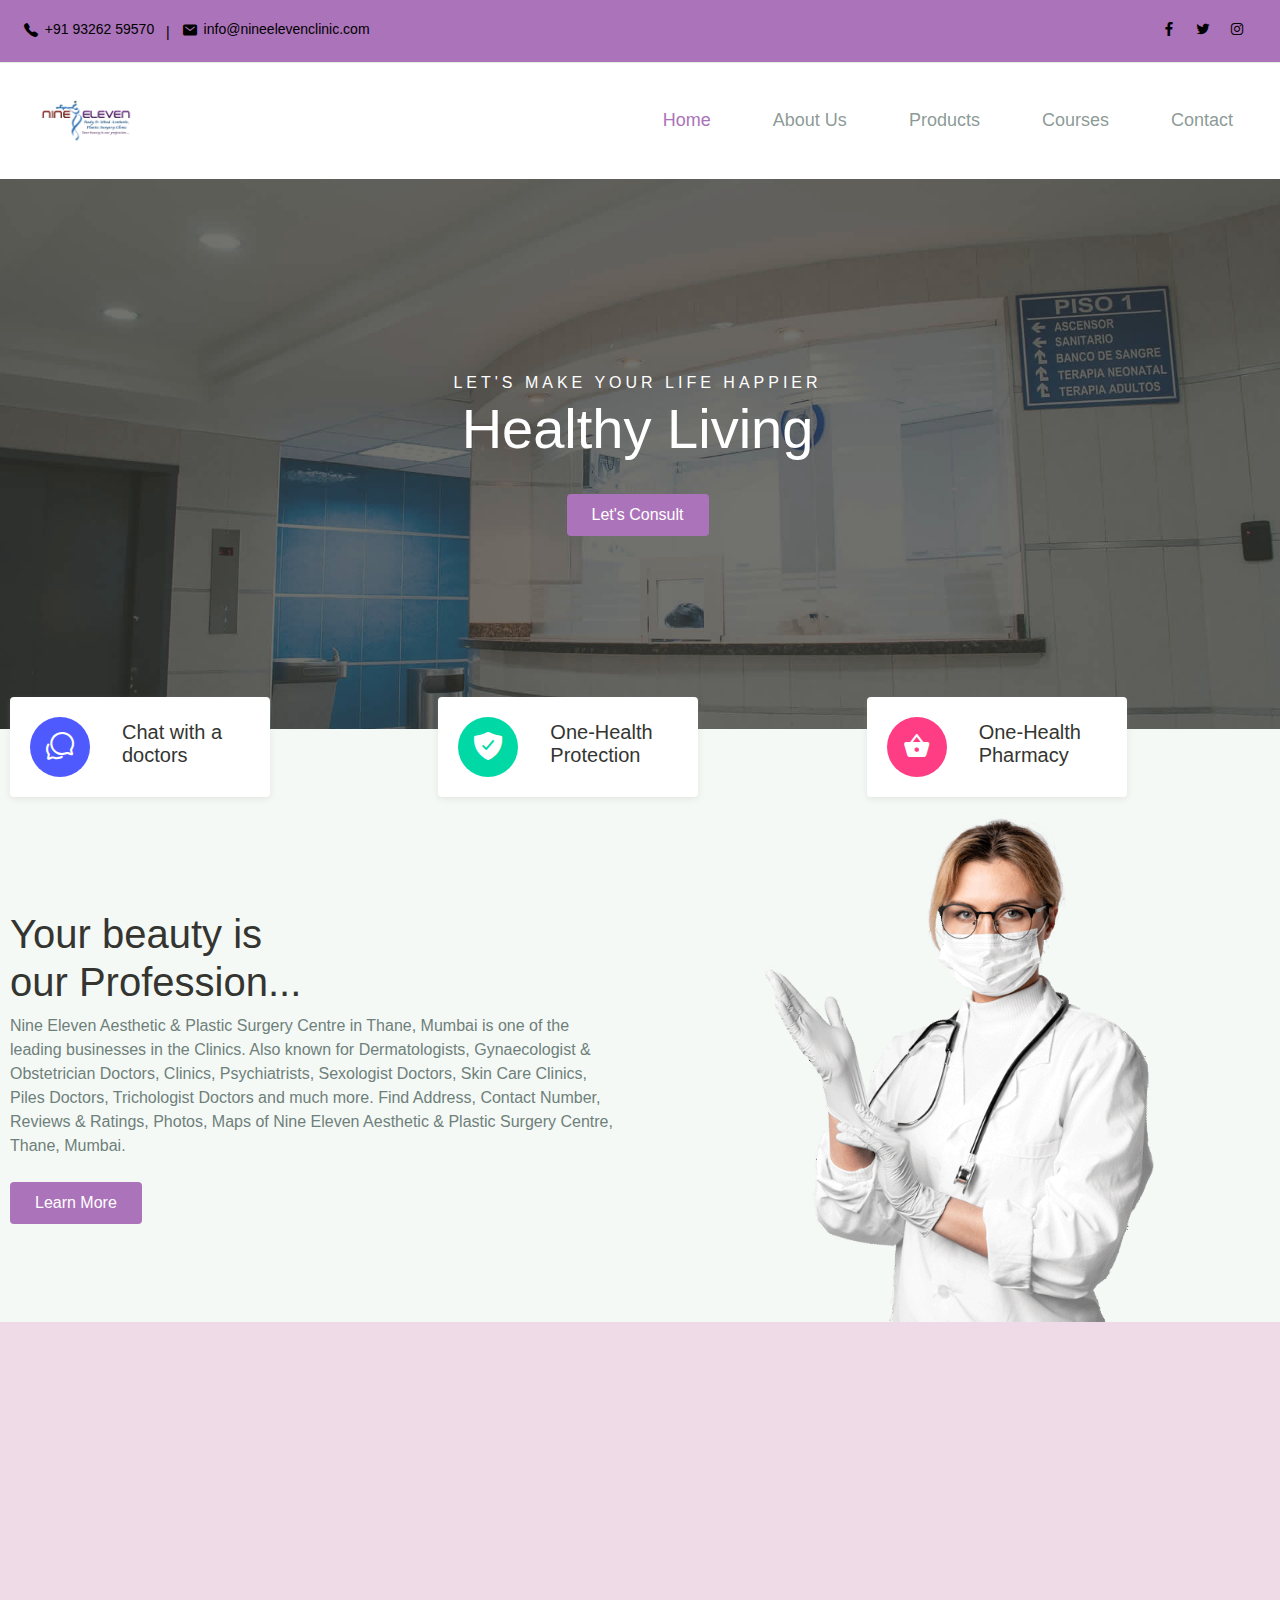
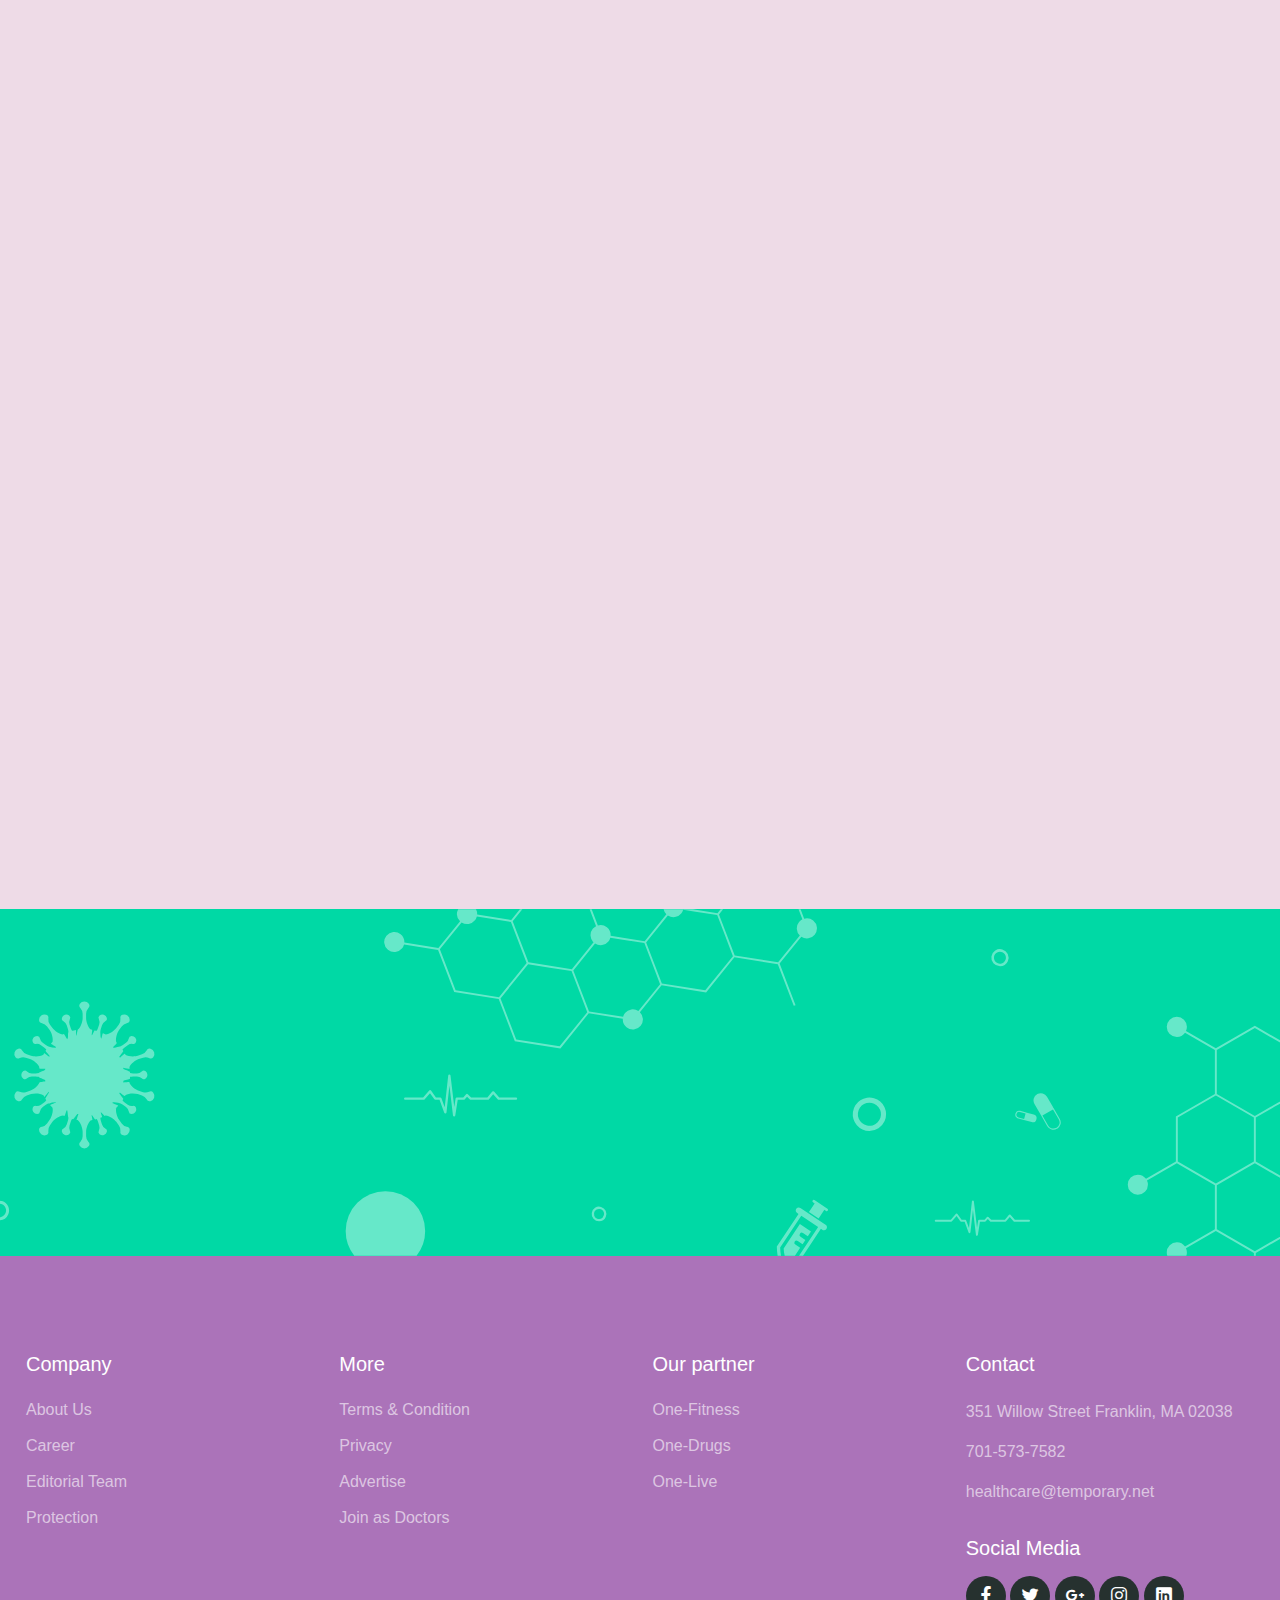
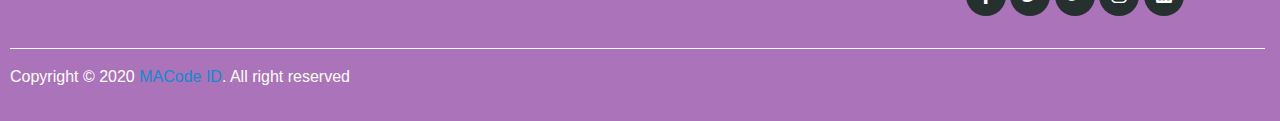
==== commit 21453550: "commit 3 "linking all the pages properly"" ====
--- a/html/index.html
+++ b/html/index.html
@@ -51,14 +51,7 @@
       <div class="container">
         <a class="navbar-brand" href="#"><img src="logo.jpg" alt="logo" style="height: 80px; width: 120px; padding: 10%;"></a>
 
-        <form action="#">
-          <div class="input-group input-navbar">
-            <div class="input-group-prepend">
-              <span class="input-group-text" id="icon-addon1"><span class="mai-search"></span></span>
-            </div>
-            <input type="text" class="form-control" placeholder="Enter keyword.." aria-label="Username" aria-describedby="icon-addon1">
-          </div>
-        </form>
+        
 
         <button class="navbar-toggler" type="button" data-toggle="collapse" data-target="#navbarSupport" aria-controls="navbarSupport" aria-expanded="false" aria-label="Toggle navigation">
           <span class="navbar-toggler-icon"></span>
@@ -73,10 +66,18 @@
               <a class="nav-link" href="about.html">About Us</a>
             </li>
             <li class="nav-item">
-              <a class="nav-link" href="doctors.html">Doctors</a>
+              <a class="nav-link" href="Products.html">Products</a>
+              <ul class="sub-menu">
+                <li><a  href="Products.html">Basic Treatment</a></li>
+                <li><a  href="">Advance Treatment</a></li>
+              </ul>
             </li>
             <li class="nav-item">
-              <a class="nav-link" href="blog.html">Services</a>
+              <a class="nav-link" href="Course.html">Courses</a>
+              <ul class="sub-menu">
+                <li><a  href="Basic-Course.html">Basic Course</a></li>
+                <li><a  href="Adv-Courses.html">Advance Course</a></li>
+              </ul>
             </li>
             <li class="nav-item">
               <a class="nav-link" href="contact.html">Contact</a>
--- a/assets/css/theme.css
+++ b/assets/css/theme.css
@@ -0,0 +1,2342 @@
+/*
+  Template Name: One-health
+  Template URI: https://macodeid.com/projects/one-health
+  Copyright: MACode ID, https://macodeid.com/
+  License: Creative Commons 4.0
+  License URI: https://creativecommons.org/licenses/by/4.0/
+  Version: 1.0
+ */
+
+:root {
+  --primary: #00D9A5;
+  --accent: #FF3D85;
+  --secondary: #4E5AFE;
+  --warning: #EED818;
+  --info: #05B4E1;
+  --danger: #FF4943;
+  --success: #96C93D;
+  --dark: #343531;
+  --light: #F5F9F6;
+  --cs: #596261;
+  --grey: #6E807A;
+}
+.checked {
+  color: orange;
+}
+.review{
+  font-weight: 700;
+  font-size: 25px;
+  color: white;
+  background-color: #2176ab;
+  text-align: center;
+}
+body {
+  font-family: "Source Sans Pro", sans-serif;
+  line-height: 1.5;
+  color: #343531;
+}
+
+a {
+  color: #1588cf;
+  text-decoration: none;
+  background-color: transparent;
+}
+
+a:hover {
+  color: #40adf1;
+  text-decoration: underline;
+}
+
+
+.text-xs {
+  font-size: 12px !important;
+}
+
+.text-sm {
+  font-size: 14px !important;
+}
+
+.text-md {
+  font-size: 1rem !important;
+}
+
+.text-lg {
+  font-size: 18px !important;
+}
+
+.text-xl {
+  font-size: 20px !important;
+}
+
+/* Color systems */
+.bg-primary {
+  background-color: #00D9A5 !important;
+}
+
+a.bg-primary:hover, a.bg-primary:focus {
+  background-color: #07be94 !important;
+}
+
+.bg-accent {
+  background-color: #FF3D85 !important;
+}
+
+a.bg-accent:hover, a.bg-accent:focus {
+  background-color: #e93577 !important;
+}
+
+.bg-secondary {
+  background-color: #4E5AFE !important;
+}
+
+a.bg-secondary:hover, a.bg-secondary:focus {
+  background-color: #3d49f0 !important;
+}
+
+.bg-success {
+  background-color: #96C93D !important;
+}
+
+a.bg-success:hover, a.bg-success:focus {
+  background-color: #80b12d !important;
+}
+
+.bg-info {
+  background-color: #05B4E1 !important;
+}
+
+a.bg-info:hover, a.bg-info:focus {
+  background-color: #07a2c8 !important;
+}
+
+.bg-warning {
+  background-color: #EED818 !important;
+}
+
+a.bg-warning:hover, a.bg-warning:focus {
+  background-color: #d3bf0d !important;
+}
+
+.bg-danger {
+  background-color: #FF4943 !important;
+}
+
+a.bg-danger:hover, a.bg-danger:focus {
+  background-color: #e73832 !important;
+}
+
+.bg-grey {
+  background-color: #6E807A !important;
+}
+
+a.bg-grey:hover, a.bg-grey:focus {
+  background-color: #62726d !important;
+}
+
+.bg-light {
+  background-color: #F5F9F6 !important;
+}
+
+a.bg-light:hover, a.bg-light:focus {
+  background-color: #E1EBE8 !important;
+}
+
+.bg-dark {
+  background-color: #343531 !important;
+}
+
+a.bg-dark:hover, a.bg-dark:focus {
+  background-color: #1e1f1c !important;
+}
+
+.text-primary {
+  color: black !important;
+}
+
+a.text-primary:hover, a.text-primary:focus {
+  color: #07be94 !important;
+}
+
+.text-accent {
+  color: #FF3D85 !important;
+}
+
+a.text-accent:hover, a.text-accent:focus {
+  color: #e93577 !important;
+}
+
+.text-secondary {
+  color: #4E5AFE !important;
+}
+
+a.text-secondary:hover, a.text-secondary:focus {
+  color: #3d49f0 !important;
+}
+
+.text-success {
+  color: #96C93D !important;
+}
+
+a.text-success:hover, a.text-success:focus {
+  color: #80b12d !important;
+}
+
+.text-info {
+  color: #05B4E1 !important;
+}
+
+a.text-info:hover, a.text-info:focus {
+  color: #07a2c8 !important;
+}
+
+.text-warning {
+  color: #EED818 !important;
+}
+
+a.text-warning:hover, a.text-warning:focus {
+  color: #d3bf0d !important;
+}
+
+.text-danger {
+  color: #FF4943 !important;
+}
+
+a.text-danger:hover, a.text-danger:focus {
+  color: #e73832 !important;
+}
+
+.text-grey {
+  color: #6E807A !important;
+}
+
+a.text-grey:hover, a.text-grey:focus {
+  color: #62726d !important;
+}
+
+.text-light {
+  color: #F5F9F6 !important;
+}
+
+a.text-light:hover, a.text-light:focus {
+  color: #E1EBE8 !important;
+}
+
+.text-dark {
+  color: #343531 !important;
+}
+
+a.text-dark:hover, a.text-dark:focus {
+  color: #1e1f1c !important;
+}
+
+.text-body {
+  color: #252921 !important;
+}
+
+
+.border-primary {
+  border-color: #00D9A5 !important;
+}
+
+.border-secondary {
+  border-color: #FF3D85 !important;
+}
+
+.border-success {
+  border-color: #96C93D !important;
+}
+
+.border-info {
+  border-color: #05B4E1 !important;
+}
+
+.border-warning {
+  border-color: #EED818 !important;
+}
+
+.border-danger {
+  border-color: #FF4943 !important;
+}
+
+.border-grey {
+  border-color: #6E807A !important;
+}
+
+.border-light {
+  border-color: #F5F9F6 !important;
+}
+
+.border-dark {
+  border-color: #343531 !important;
+}
+
+/* Buttons */
+ .btn-primary {
+  color: #fff;
+  background-color: #ab73b9;
+  border-color: transparent;
+}
+.btn-primary:hover{
+  color: #fff;
+  border-radius: 50px;
+  border-color: transparent;
+} 
+ button {
+	width: 170px;
+	height: 50px;
+  margin: 3%;
+	cursor: pointer;
+	display: flex;
+	align-items: center;
+	background: red;
+	border: none;
+	border-radius: 5px;
+	box-shadow: 1px 1px 3px rgba(0,0,0,0.15);
+	background: #ab73b9; 
+}
+
+button, button span {
+	transition: 200ms;
+}
+
+button .text {
+	transform: translateX(35px);
+	color: white;
+	font-weight: bold;
+}
+
+
+button .icon {
+	position: absolute;
+	transform: translateX(110px);
+  transition: 0.3s;
+	height: 40px;
+	width: 40px;
+	display: flex;
+	align-items: center;
+  visibility: hidden;
+	justify-content: center;
+}
+
+button svg {
+	width: 15px;
+	fill: #eee;
+}
+
+button:hover {
+	background: #ab73b9;
+}
+
+button:hover .text {
+	color: transparent;
+}
+
+button:hover .icon {
+	width: 150px;
+	border-left: none;
+  visibility: visible;
+	transform: translateX(0);
+}
+
+button:focus {
+	outline: none;
+}
+
+.btn-primary.disabled, .btn-primary:disabled {
+  color: #fff;
+  background-color: #07be94;
+  border-color: transparent;
+}
+
+.btn-primary:not(:disabled):not(.disabled):active, .btn-primary:not(:disabled):not(.disabled).active,
+.show > .btn-primary.dropdown-toggle {
+  color: #fff;
+  background-color: #00D9A5;
+  border-color: #07be94;
+}
+
+.btn-primary:not(:disabled):not(.disabled):active:focus, .btn-primary:not(:disabled):not(.disabled).active:focus,
+.show > .btn-primary.dropdown-toggle:focus {
+  box-shadow: none;
+}
+
+.btn-accent {
+  color: #fff;
+  background-color: #FF3D85;
+  border-color: transparent;
+}
+
+.btn-accent.disabled, .btn-accent:disabled {
+  color: #fff;
+  background-color: #e93577;
+  border-color: transparent;
+}
+
+.btn-accent:not(:disabled):not(.disabled):active, .btn-accent:not(:disabled):not(.disabled).active,
+.show > .btn-accent.dropdown-toggle {
+  color: #fff;
+  background-color: #FF3D85;
+  border-color: #e93577;
+}
+
+.btn-accent:not(:disabled):not(.disabled):active:focus, .btn-accent:not(:disabled):not(.disabled).active:focus,
+.show > .btn-accent.dropdown-toggle:focus {
+  box-shadow: none;
+}
+
+.btn-secondary {
+  color: #fff;
+  background-color: #4E5AFE;
+  border-color: transparent;
+}
+
+.btn-secondary.disabled, .btn-secondary:disabled {
+  color: #fff;
+  background-color: #3d49f0;
+  border-color: transparent;
+}
+
+.btn-secondary:not(:disabled):not(.disabled):active, .btn-secondary:not(:disabled):not(.disabled).active,
+.show > .btn-secondary.dropdown-toggle {
+  color: #fff;
+  background-color: #4E5AFE;
+  border-color: #3d49f0;
+}
+
+.btn-secondary:not(:disabled):not(.disabled):active:focus, .btn-secondary:not(:disabled):not(.disabled).active:focus,
+.show > .btn-secondary.dropdown-toggle:focus {
+  box-shadow: none;
+}
+
+.btn-success {
+  color: #fff;
+  background-color: #96C93D;
+  border-color: transparent;
+}
+
+.btn-success.disabled, .btn-success:disabled {
+  color: #fff;
+  background-color: #80b12d;
+  border-color: transparent;
+}
+
+.btn-success:not(:disabled):not(.disabled):active, .btn-success:not(:disabled):not(.disabled).active,
+.show > .btn-success.dropdown-toggle {
+  color: #fff;
+  background-color: #96C93D;
+  border-color: #80b12d;
+}
+
+.btn-success:not(:disabled):not(.disabled):active:focus, .btn-success:not(:disabled):not(.disabled).active:focus,
+.show > .btn-success.dropdown-toggle:focus {
+  box-shadow: none;
+}
+
+.btn-info {
+  color: #fff;
+  background-color: #05B4E1;
+  border-color: transparent;
+}
+
+.btn-info.disabled, .btn-info:disabled {
+  color: #fff;
+  background-color: #07a2c8;
+  border-color: transparent;
+}
+
+.btn-info:not(:disabled):not(.disabled):active, .btn-info:not(:disabled):not(.disabled).active,
+.show > .btn-info.dropdown-toggle {
+  color: #fff;
+  background-color: #05B4E1;
+  border-color: #07a2c8;
+}
+
+.btn-info:not(:disabled):not(.disabled):active:focus, .btn-info:not(:disabled):not(.disabled).active:focus,
+.show > .btn-info.dropdown-toggle:focus {
+  box-shadow: none;
+}
+
+.btn-warning {
+  color: #343531;
+  background-color: #EED818;
+  border-color: transparent;
+}
+
+.btn-warning.disabled, .btn-warning:disabled {
+  color: #343531;
+  background-color: #d3bf0d;
+  border-color: transparent;
+}
+
+.btn-warning:not(:disabled):not(.disabled):active, .btn-warning:not(:disabled):not(.disabled).active,
+.show > .btn-warning.dropdown-toggle {
+  color: #343531;
+  background-color: #EED818;
+  border-color: #d3bf0d;
+}
+
+.btn-warning:not(:disabled):not(.disabled):active:focus, .btn-warning:not(:disabled):not(.disabled).active:focus,
+.show > .btn-warning.dropdown-toggle:focus {
+  box-shadow: none;
+}
+
+.btn-danger {
+  color: #fff;
+  background-color: #FF4943;
+  border-color: transparent;
+}
+
+.btn-danger.disabled, .btn-danger:disabled {
+  color: #fff;
+  background-color: #e73832;
+  border-color: transparent;
+}
+
+.btn-danger:not(:disabled):not(.disabled):active, .btn-danger:not(:disabled):not(.disabled).active,
+.show > .btn-danger.dropdown-toggle {
+  color: #fff;
+  background-color: #FF4943;
+  border-color: #e73832;
+}
+
+.btn-danger:not(:disabled):not(.disabled):active:focus, .btn-danger:not(:disabled):not(.disabled).active:focus,
+.show > .btn-danger.dropdown-toggle:focus {
+  box-shadow: none;
+}
+
+.btn-light {
+  color: #343531;
+  background-color: #F5F9F6;
+  border-color: transparent;
+}
+
+.btn-light:hover {
+  color: #343531;
+  background-color: #E1EBE8;
+  border-color: transparent;
+}
+
+.btn-light:focus, .btn-light.focus {
+  color: #343531;
+  background-color: #d5dfdc;
+  border-color: transparent;
+  box-shadow: none;
+}
+
+.btn-light.disabled, .btn-light:disabled {
+  color: #343531;
+  background-color: #d0ddd9;
+  border-color: transparent;
+}
+
+.btn-light:not(:disabled):not(.disabled):active, .btn-light:not(:disabled):not(.disabled).active,
+.show > .btn-light.dropdown-toggle {
+  color: #343531;
+  background-color: #F5F9F6;
+  border-color: #d0ddd9;
+}
+
+.btn-light:not(:disabled):not(.disabled):active:focus, .btn-light:not(:disabled):not(.disabled).active:focus,
+.show > .btn-light.dropdown-toggle:focus {
+  box-shadow: none;
+}
+
+.btn-dark {
+  color: #fff;
+  background-color: #343531;
+  border-color: transparent;
+}
+
+.btn-dark.disabled, .btn-dark:disabled {
+  color: #fff;
+  background-color: #1e1f1c;
+  border-color: transparent;
+}
+
+.btn-dark:not(:disabled):not(.disabled):active, .btn-dark:not(:disabled):not(.disabled).active,
+.show > .btn-dark.dropdown-toggle {
+  color: #fff;
+  background-color: #343531;
+  border-color: #1e1f1c;
+}
+
+.btn-dark:not(:disabled):not(.disabled):active:focus, .btn-dark:not(:disabled):not(.disabled).active:focus,
+.show > .btn-dark.dropdown-toggle:focus {
+  box-shadow: none;
+}
+
+
+/* services section start  */
+
+@import url('https://fonts.googleapis.com/css?family=Muli:400,400i,700,700i');
+body{
+  font-family: 'Muli', sans-serif;
+  background:rgb(238, 219, 231);
+}
+.shell{
+  padding:60px 0;
+}
+.wsk-cp-product{
+  background:#fff;
+  padding:10px;
+  border-radius:6px;
+  box-shadow: 0 1px 3px rgba(0,0,0,0.12), 0 1px 2px rgba(0,0,0,0.24);
+  position:relative;
+  margin:20px auto;
+}
+.wsk-cp-img{
+  position:absolute;
+  top:5px;
+  left:50%;
+  transform:translate(-50%);
+  -webkit-transform:translate(-50%);
+  -ms-transform:translate(-50%);
+  -moz-transform:translate(-50%);
+  -o-transform:translate(-50%);
+  -khtml-transform:translate(-50%);
+  width: 100%;
+  padding: 15px;
+  transition: all 0.2s ease-in-out;
+}
+.wsk-cp-img img{
+  width:100%;
+  transition: all 0.2s ease-in-out;
+  border-radius:6px;
+}
+.wsk-cp-product:hover .wsk-cp-img{
+  top:-40px;
+}
+.wsk-cp-product:hover .wsk-cp-img img{
+  box-shadow: 0 19px 38px rgba(0,0,0,0.30), 0 15px 12px rgba(0,0,0,0.22);
+}
+.wsk-cp-text{
+  padding-top:100%;
+}
+.wsk-cp-text .category{
+  text-align:center;
+  font-size:12px;
+  font-weight:bold;
+  padding:5px;
+  margin-bottom:45px;
+  position:relative;
+  transition: all 0.2s ease-in-out;
+}
+.wsk-cp-text .category > *{
+  position:absolute;
+  top:50%;
+  left:50%;
+  transform: translate(-50%,-50%);
+  -webkit-transform: translate(-50%,-50%);
+  -moz-transform: translate(-50%,-50%);
+  -ms-transform: translate(-50%,-50%);
+  -o-transform: translate(-50%,-50%);
+  -khtml-transform: translate(-50%,-50%);
+    
+}
+.wsk-cp-text .category > span{
+  padding: 12px 30px;
+  border: 1px solid #313131;
+  background:#ab73b9;
+  color:#fff;
+  box-shadow: 0 19px 38px rgba(0,0,0,0.30), 0 15px 12px rgba(0,0,0,0.22);
+  border-radius:27px;
+  transition: all 0.05s ease-in-out;
+  
+}
+.wsk-cp-product:hover .wsk-cp-text .category > span{
+  border-color:#ddd;
+  box-shadow: none;
+  padding: 11px 28px;
+}
+.wsk-cp-product:hover .wsk-cp-text .category{
+  margin-top: 0px;
+}
+.wsk-cp-text .title-product{
+  text-align:center;
+}
+.wsk-cp-text .title-product h3{
+  font-size:20px;
+  font-weight:bold;
+  margin:15px auto;
+  overflow: hidden;
+    white-space: nowrap;
+    text-overflow: ellipsis;
+  width:100%;
+}
+.wsk-cp-text .description-prod p{
+  margin:0;
+}
+/* Truncate */
+.wsk-cp-text .description-prod {
+  text-align:center;
+  width: 100%;
+  height:70px;
+  overflow: hidden;
+    display: -webkit-box;
+    -webkit-line-clamp: 3;
+    -webkit-box-orient: vertical;
+  margin-bottom:15px;
+}
+.card-footer{
+  padding: 25px 0 5px;
+  border-top: 1px solid #ddd;
+}
+
+
+a.buy-btn{
+  display:block;
+  color:#212121;
+  text-align:center;
+  font-size: 18px;
+  width:35px;
+  height:35px;
+  line-height:35px;
+  border-radius:50%;
+  border:1px solid #212121;
+  transition: all 0.2s ease-in-out;
+}
+a.buy-btn:hover , a.buy-btn:active, a.buy-btn:focus{
+  border-color: #FF9800;
+  background: #FF9800;
+  color: #fff;
+  text-decoration:none;
+}
+.wsk-btn{
+  display:inline-block;
+  color:#212121;
+  text-align:center;
+  font-size: 18px;
+  transition: all 0.2s ease-in-out;
+  border-color: #FF9800;
+  background: #FF9800;
+  padding:12px 30px;
+  border-radius:27px;
+  margin: 0 5px;
+}
+.wsk-btn:hover, .wsk-btn:focus, .wsk-btn:active{
+  text-decoration:none;
+  color:#fff;
+}  
+.red{
+  color:#F44336;
+  font-size:22px;
+  display:inline-block;
+  margin: 0 5px;
+}
+@media screen and (max-width: 991px) {
+  .wsk-cp-product{
+    margin:40px auto;
+  }
+  .wsk-cp-product .wsk-cp-img{
+  top:-40px;
+}
+.wsk-cp-product .wsk-cp-img img{
+  box-shadow: 0 19px 38px rgba(0,0,0,0.30), 0 15px 12px rgba(0,0,0,0.22);
+}
+  .wsk-cp-product .wsk-cp-text .category > span{
+  border-color:#ddd;
+  box-shadow: none;
+  padding: 11px 28px;
+}
+.wsk-cp-product .wsk-cp-text .category{
+  margin-top: 0px;
+}
+a.buy-btn{
+  border-color: #FF9800;
+  background: #FF9800;
+  color: #fff;
+}
+}
+/* services section end */
+
+.btn-primary:hover,
+.btn-accent:hover,
+.btn-secondary:hover,
+.btn-success:hover,
+.btn-info:hover,
+.btn-warning:hover,
+.btn-danger:hover,
+.btn-dark:hover {
+  color: #fff;
+  background-color: #596261;
+  border-color: transparent;
+}
+
+.btn-primary:focus, .btn-primary.focus,
+.btn-accent:focus, .btn-accent.focus,
+.btn-secondary:focus, .btn-secondary.focus,
+.btn-success:focus, .btn-success.focus,
+.btn-info:focus, .btn-info.focus,
+.btn-warning:focus, .btn-warning.focus,
+.btn-danger:focus, .btn-danger.focus,
+.btn-dark:focus, .btn-dark.focus {
+  color: #fff;
+  background-color: #475351;
+  border-color: transparent;
+  box-shadow: none;
+}
+
+.btn-outline-primary {
+  color: #00D9A5;
+  border-color: #00D9A5;
+}
+
+.btn-outline-primary:hover {
+  color: #fff;
+  background-color: #00D9A5;
+  border-color: #00D9A5;
+}
+
+.btn-outline-primary:focus, .btn-outline-primary.focus {
+  box-shadow: none;
+}
+
+.btn-outline-primary.disabled, .btn-outline-primary:disabled {
+  color: #00D9A5;
+  background-color: transparent;
+}
+
+.btn-outline-primary:not(:disabled):not(.disabled):active, .btn-outline-primary:not(:disabled):not(.disabled).active,
+.show > .btn-outline-primary.dropdown-toggle {
+  color: #fff;
+  background-color: #00D9A5;
+  border-color: #00D9A5;
+}
+
+.btn-outline-primary:not(:disabled):not(.disabled):active:focus, .btn-outline-primary:not(:disabled):not(.disabled).active:focus,
+.show > .btn-outline-primary.dropdown-toggle:focus {
+  box-shadow: none;
+}
+
+.btn-outline-accent {
+  color: #FF3D85;
+  border-color: #FF3D85;
+}
+
+.btn-outline-accent:hover {
+  color: #fff;
+  background-color: #FF3D85;
+  border-color: #FF3D85;
+}
+
+.btn-outline-accent:focus, .btn-outline-accent.focus {
+  box-shadow: none;
+}
+
+.btn-outline-accent.disabled, .btn-outline-accent:disabled {
+  color: #FF3D85;
+  background-color: transparent;
+}
+
+.btn-outline-accent:not(:disabled):not(.disabled):active, .btn-outline-accent:not(:disabled):not(.disabled).active,
+.show > .btn-outline-accent.dropdown-toggle {
+  color: #fff;
+  background-color: #FF3D85;
+  border-color: #FF3D85;
+}
+
+.btn-outline-accent:not(:disabled):not(.disabled):active:focus, .btn-outline-accent:not(:disabled):not(.disabled).active:focus,
+.show > .btn-outline-accent.dropdown-toggle:focus {
+  box-shadow: none;
+}
+
+.btn-outline-secondary {
+  color: #4E5AFE;
+  border-color: #4E5AFE;
+}
+
+.btn-outline-secondary:hover {
+  color: #fff;
+  background-color: #4E5AFE;
+  border-color: #4E5AFE;
+}
+
+.btn-outline-secondary:focus, .btn-outline-secondary.focus {
+  box-shadow: none;
+}
+
+.btn-outline-secondary.disabled, .btn-outline-secondary:disabled {
+  color: #4E5AFE;
+  background-color: transparent;
+}
+
+.btn-outline-secondary:not(:disabled):not(.disabled):active, .btn-outline-secondary:not(:disabled):not(.disabled).active,
+.show > .btn-outline-secondary.dropdown-toggle {
+  color: #fff;
+  background-color: #4E5AFE;
+  border-color: #4E5AFE;
+}
+
+.btn-outline-secondary:not(:disabled):not(.disabled):active:focus, .btn-outline-secondary:not(:disabled):not(.disabled).active:focus,
+.show > .btn-outline-secondary.dropdown-toggle:focus {
+  box-shadow: none;
+}
+
+.btn-outline-success {
+  color: #96C93D;
+  border-color: #96C93D;
+}
+
+.btn-outline-success:hover {
+  color: #fff;
+  background-color: #96C93D;
+  border-color: #96C93D;
+}
+
+.btn-outline-success:focus, .btn-outline-success.focus {
+  box-shadow: none;
+}
+
+.btn-outline-success.disabled, .btn-outline-success:disabled {
+  color: #96C93D;
+  background-color: transparent;
+}
+
+.btn-outline-success:not(:disabled):not(.disabled):active, .btn-outline-success:not(:disabled):not(.disabled).active,
+.show > .btn-outline-success.dropdown-toggle {
+  color: #fff;
+  background-color: #96C93D;
+  border-color: #96C93D;
+}
+
+.btn-outline-success:not(:disabled):not(.disabled):active:focus, .btn-outline-success:not(:disabled):not(.disabled).active:focus,
+.show > .btn-outline-success.dropdown-toggle:focus {
+  box-shadow: none;
+}
+
+.btn-outline-info {
+  color: #05B4E1;
+  border-color: #05B4E1;
+}
+
+.btn-outline-info:hover {
+  color: #fff;
+  background-color: #05B4E1;
+  border-color: #05B4E1;
+}
+
+.btn-outline-info:focus, .btn-outline-info.focus {
+  box-shadow: none;
+}
+
+.btn-outline-info.disabled, .btn-outline-info:disabled {
+  color: #05B4E1;
+  background-color: transparent;
+}
+
+.btn-outline-info:not(:disabled):not(.disabled):active, .btn-outline-info:not(:disabled):not(.disabled).active,
+.show > .btn-outline-info.dropdown-toggle {
+  color: #fff;
+  background-color: #05B4E1;
+  border-color: #05B4E1;
+}
+
+.btn-outline-info:not(:disabled):not(.disabled):active:focus, .btn-outline-info:not(:disabled):not(.disabled).active:focus,
+.show > .btn-outline-info.dropdown-toggle:focus {
+  box-shadow: none;
+}
+
+.btn-outline-warning {
+  color: #EED818;
+  border-color: #EED818;
+}
+
+.btn-outline-warning:hover {
+  color: #212529;
+  background-color: #EED818;
+  border-color: #EED818;
+}
+
+.btn-outline-warning:focus, .btn-outline-warning.focus {
+  box-shadow: none;
+}
+
+.btn-outline-warning.disabled, .btn-outline-warning:disabled {
+  color: #EED818;
+  background-color: transparent;
+}
+
+.btn-outline-warning:not(:disabled):not(.disabled):active, .btn-outline-warning:not(:disabled):not(.disabled).active,
+.show > .btn-outline-warning.dropdown-toggle {
+  color: #212529;
+  background-color: #EED818;
+  border-color: #EED818;
+}
+
+.btn-outline-warning:not(:disabled):not(.disabled):active:focus, .btn-outline-warning:not(:disabled):not(.disabled).active:focus,
+.show > .btn-outline-warning.dropdown-toggle:focus {
+  box-shadow: none;
+}
+
+.btn-outline-danger {
+  color: #FF4943;
+  border-color: #FF4943;
+}
+
+.btn-outline-danger:hover {
+  color: #fff;
+  background-color: #FF4943;
+  border-color: #FF4943;
+}
+
+.btn-outline-danger:focus, .btn-outline-danger.focus {
+  box-shadow: none;
+}
+
+.btn-outline-danger.disabled, .btn-outline-danger:disabled {
+  color: #FF4943;
+  background-color: transparent;
+}
+
+.btn-outline-danger:not(:disabled):not(.disabled):active, .btn-outline-danger:not(:disabled):not(.disabled).active,
+.show > .btn-outline-danger.dropdown-toggle {
+  color: #fff;
+  background-color: #FF4943;
+  border-color: #FF4943;
+}
+
+.btn-outline-danger:not(:disabled):not(.disabled):active:focus, .btn-outline-danger:not(:disabled):not(.disabled).active:focus,
+.show > .btn-outline-danger.dropdown-toggle:focus {
+  box-shadow: none;
+}
+
+.btn-outline-light {
+  color: #F5F9F6;
+  border-color: #F5F9F6;
+}
+
+.btn-outline-light:hover {
+  color: #343531;
+  background-color: #F5F9F6;
+  border-color: #F5F9F6;
+}
+
+.btn-outline-light:focus, .btn-outline-light.focus {
+  box-shadow: none;
+}
+
+.btn-outline-light.disabled, .btn-outline-light:disabled {
+  color: #F5F9F6;
+  background-color: transparent;
+}
+
+.btn-outline-light:not(:disabled):not(.disabled):active, .btn-outline-light:not(:disabled):not(.disabled).active,
+.show > .btn-outline-light.dropdown-toggle {
+  color: #343531;
+  background-color: #F5F9F6;
+  border-color: #F5F9F6;
+}
+
+.btn-outline-light:not(:disabled):not(.disabled):active:focus, .btn-outline-light:not(:disabled):not(.disabled).active:focus,
+.show > .btn-outline-light.dropdown-toggle:focus {
+  box-shadow: none;
+}
+
+.btn-outline-dark {
+  color: #343531;
+  border-color: #343531;
+}
+
+.btn-outline-dark:hover {
+  color: #fff;
+  background-color: #343531;
+  border-color: #343531;
+}
+
+.btn-outline-dark:focus, .btn-outline-dark.focus {
+  box-shadow: none;
+}
+
+.btn-outline-dark.disabled, .btn-outline-dark:disabled {
+  color: #343531;
+  background-color: transparent;
+}
+
+.btn-outline-dark:not(:disabled):not(.disabled):active, .btn-outline-dark:not(:disabled):not(.disabled).active,
+.show > .btn-outline-dark.dropdown-toggle {
+  color: #fff;
+  background-color: #343531;
+  border-color: #343531;
+}
+
+.btn-outline-dark:not(:disabled):not(.disabled):active:focus, .btn-outline-dark:not(:disabled):not(.disabled).active:focus,
+.show > .btn-outline-dark.dropdown-toggle:focus {
+  box-shadow: none;
+}
+
+.btn-link {
+  font-weight: 400;
+  color: #07be94;
+  text-decoration: none;
+}
+
+.btn-link:hover {
+  color: #03a882;
+  text-decoration: underline;
+}
+
+.btn-link:focus, .btn-link.focus {
+  text-decoration: underline;
+}
+
+.btn-link:disabled, .btn-link.disabled {
+  color: #6E807A;
+  pointer-events: none;
+}
+
+
+.topbar {
+  border-bottom: 1px solid #E8EEE4;
+  background-color: #ab73b9;
+  padding: 1%;
+}
+
+.topbar .row {
+  align-items: center;
+  min-height: 36px;
+}
+
+.topbar .site-info a {
+  display: inline-flex;
+  align-items: center;
+  color: black;
+}
+
+.topbar .site-info a:hover {
+  text-decoration: none;
+}
+
+.topbar .site-info a span {
+  font-size: 16px;
+  margin-right: 6px;
+}
+
+.topbar .site-info .divider {
+  margin-left: 8px;
+  margin-right: 8px;
+  color: black;
+}
+
+.topbar .social-mini-button a {
+  display: inline-block;
+  padding: 4px 8px;
+  color: black;
+}
+
+.topbar .social-mini-button a:hover {
+  text-decoration: none;
+  color: white ;
+}
+
+.btn {
+  padding: 8px 24px;
+}
+
+.breadcrumb {
+  background-color: #f8f9fa;
+}
+
+.breadcrumb-dark .breadcrumb-item a {
+  color: #9fd1f0;
+}
+
+.breadcrumb-dark .breadcrumb-item a:hover {
+  color: #2487c4;
+  text-decoration: none;
+}
+
+.breadcrumb-dark .breadcrumb-item + .breadcrumb-item::before {
+  display: inline-block;
+  padding-right: 0.5rem;
+  color: rgba(255, 255, 255, 0.8);
+  content: "/";
+}
+
+.breadcrumb-dark .breadcrumb-item.active {
+  color: rgba(255, 255, 255, 0.8);
+}
+
+
+.navbar {
+  background-color: white;
+  min-height: 70px;
+}
+
+.navbar-brand {
+  font-weight: 600;
+  padding-top: 10px;
+  padding-bottom: 10px;
+}
+
+.navbar-nav {
+  margin-top: 10px;
+  border-top: 1px solid #E8EEE4;
+  flex-shrink: 0;
+}
+
+.navbar-nav .nav-link {
+  transition: all .2s ease;
+}
+
+.navbar-nav .btn {
+  font-size: 14px;
+}
+
+.navbar-light .navbar-nav .nav-link {
+  color: rgba(110, 128, 122, 0.8);
+}
+
+.navbar-light .navbar-nav .nav-link:hover, .navbar-light .navbar-nav .nav-link:focus {
+  color: #6E807A;
+  font-weight: 500;
+}
+
+.navbar-light .navbar-nav .show > .nav-link,
+.navbar-light .navbar-nav .active > .nav-link,
+.navbar-light .navbar-nav .nav-link.show,
+.navbar-light .navbar-nav .nav-link.active {
+  font-weight: 500;
+  color: #ab73b9;
+}
+/* sub-menu start */
+.navbar-nav{
+  display: -webkit-box;
+  display: -webkit-flex;
+  display: -ms-flexbox;
+  display: flex;
+  flex-wrap: wrap;
+}
+.navbar-nav li {
+  margin-right: 30px;
+  position: relative;
+  padding: 21px 0;
+}
+@media only screen and (min-width: 992px) and (max-width: 1199px) {
+  .navbar-nav li {
+    margin-right: 25px;
+  }
+}
+
+.navbar-nav li:last-child {
+  margin-right: 0px;
+}
+
+.navbar-nav li a {
+  font-size: 18px;
+  font-weight: 500;
+  font-family: "Quicksand", sans-serif;
+  color: #190F39;
+  text-transform: capitalize;
+  display: block;
+}
+
+@media only screen and (min-width: 992px) and (max-width: 1199px) {
+  .navbar-nav li a {
+    font-size: 16px;
+  }
+}
+
+.navbar-nav li a.active {
+  color: #ab73b9;
+}
+
+.navbar-nav li:hover > a {
+  color: #ab73b9;
+}
+
+.navbar-nav li:hover .sub-menu {
+  opacity: 1;
+  visibility: visible;
+}
+
+.navbar-nav li:nth-last-of-type(1) .sub-menu,.navbar-nav li:nth-last-of-type(2) .sub-menu {
+  left: auto;
+  right: 0;
+}
+
+.navbar-nav li:nth-last-of-type(1) .sub-menu li .sub-menu,.navbar-nav li:nth-last-of-type(2) .sub-menu li .sub-menu {
+  left: auto;
+  right: 100%;
+}
+
+@media only screen and (min-width: 1200px) and (max-width: 1499px), only screen and (min-width: 992px) and (max-width: 1199px) {
+  .navbar-nav li:nth-last-of-type(2) .sub-menu li .sub-menu, .navbar-navli:nth-last-of-type(3) .sub-menu li .sub-menu,.navbar-nav li:nth-last-of-type(4) .sub-menu li .sub-menu {
+    left: auto;
+    right: 100%;
+  }
+}
+
+.navbar-nav .sub-menu {
+  position: absolute;
+  top: 110%;
+  left: 0;
+  width: 220px;
+  background-color: #ffffff;
+  -webkit-box-shadow: 2px 2px 20px rgba(17, 22, 30, 0.1);
+          box-shadow: 2px 2px 20px rgba(17, 22, 30, 0.1);
+  border-top: 2px solid #ab73b9 ;
+  padding: 6px 0;
+  z-index: 9;
+  opacity: 0;
+  visibility: hidden;
+  -webkit-transition: all 0.3s linear;
+  -o-transition: all 0.3s linear;
+  transition: all 0.3s linear;
+}
+
+.navbar-nav .sub-menu li {
+  list-style: none;
+  padding: 0;
+  margin: 0;
+}
+
+.navbar-nav .sub-menu li a {
+  padding: 6px 20px;
+  font-size: 15px;
+}
+
+.navbar-nav .sub-menu li .sub-menu {
+  left: 100%;
+  top: 0px;
+  -webkit-transition: all 0.3s linear;
+  -o-transition: all 0.3s linear;
+  transition: all 0.3s linear;
+  opacity: 0;
+  visibility: hidden;
+}
+
+.navbar-nav .sub-menu li:hover .sub-menu {
+  top: -8px;
+  opacity: 1;
+  visibility: visible;
+}
+
+
+/* sub-menu end */
+@media (min-width: 576px) {
+  .navbar-expand-sm .navbar-nav {
+    margin-top: 0;
+    border-top: none;
+  }
+  .navbar-expand-sm .navbar-nav .nav-link {
+    padding-right: 16px;
+    padding-left: 16px;
+  }
+  .navbar-expand-sm .navbar-nav {
+    align-items: center;
+  }
+}
+
+@media (min-width: 768px) {
+  .navbar-expand-md .navbar-nav {
+    margin-top: 0;
+    border-top: none;
+  }
+  .navbar-expand-md .navbar-nav .nav-link {
+    padding-right: 16px;
+    padding-left: 16px;
+  }
+  .navbar-expand-md .navbar-nav {
+    align-items: center;
+  }
+}
+
+@media (min-width: 992px) {
+  .navbar-expand-lg .navbar-nav {
+    margin-top: 0;
+    border-top: none;
+  }
+  .navbar-expand-lg .navbar-nav .nav-link {
+    padding-right: 16px;
+    padding-left: 16px;
+  }
+  .navbar-expand-lg .navbar-nav {
+    align-items: center;
+  }
+}
+
+@media (min-width: 1200px) {
+  .navbar-expand-xl .navbar-nav {
+    margin-top: 0;
+    border-top: none;
+  }
+  .navbar-expand-xl .navbar-nav .nav-link {
+    padding-right: 16px;
+    padding-left: 16px;
+  }
+  .navbar-expand-xl .navbar-nav {
+    align-items: center;
+  }
+}
+
+/* feature-content start  */
+.features-title .title {
+  margin-top: 5%;
+  font-size: 50px;
+  font-weight: 700;
+}
+
+@media only screen and (min-width: 1200px) and (max-width: 1499px) {
+  .features-title .title {
+    font-size: 40px;
+  }
+}
+
+@media only screen and (min-width: 768px) and (max-width: 991px) {
+  .features-title .title {
+    font-size: 25px;
+  }
+}
+
+@media only screen and (min-width: 992px) and (max-width: 1199px) {
+  .features-title .title {
+    font-size: 35px;
+  }
+}
+
+@media only screen and (max-width: 767px) {
+  .features-title .title {
+    font-size: 28px;
+  }
+}
+
+@media only screen and (max-width: 575px) {
+  .features-title .title {
+    font-size: 25px;
+  }
+}
+
+.features-title p {
+  margin-top: 25px;
+  padding-right: 150px;
+}
+
+@media only screen and (min-width: 1200px) and (max-width: 1499px), only screen and (min-width: 992px) and (max-width: 1199px) {
+  .features-title p {
+    margin-top: 20px;
+    padding-right: 60px;
+  }
+}
+
+@media only screen and (min-width: 768px) and (max-width: 991px) {
+  .features-title p {
+    margin-top: 15px;
+    padding-right: 30px;
+  }
+}
+
+@media only screen and (max-width: 767px) {
+  .features-title p {
+    padding-right: 20px;
+  }
+}
+
+.features-text {
+  border-left: 5px solid #7557c9;
+  padding-left: 30px;
+  margin-left: 60px;
+  margin-top: 15%;
+}
+
+@media only screen and (min-width: 768px) and (max-width: 991px) {
+  .features-text {
+    margin-left: 0;
+  }
+}
+
+@media only screen and (max-width: 767px) {
+  .features-text {
+    margin-left: 0;
+    padding-left: 20px;
+    margin-top: 40px;
+  }
+}
+
+.features-text .name {
+  font-size: 20px;
+  font-weight: 500;
+  margin-top: 35px;
+}
+
+@media only screen and (min-width: 1200px) and (max-width: 1499px), only screen and (min-width: 992px) and (max-width: 1199px) {
+  .features-text .name {
+    font-size: 18px;
+    margin-top: 25px;
+  }
+}
+
+@media only screen and (min-width: 768px) and (max-width: 991px) {
+  .features-text .name {
+    font-size: 15px;
+    margin-top: 15px;
+  }
+}
+
+@media only screen and (max-width: 767px) {
+  .features-text .name {
+    font-size: 18px;
+    margin-top: 10px;
+  }
+}
+
+@media only screen and (max-width: 575px) {
+  .features-text .name {
+    font-size: 16px;
+    margin-top: 10px;
+  }
+}
+
+.features-text .name span {
+  color: #7557c9;
+  margin-left: 15px;
+}
+
+@media only screen and (min-width: 768px) and (max-width: 991px) {
+  .features-text .name span {
+    margin-left: 10px;
+  }
+}
+
+/* feature-content end  */
+
+.form-control {
+  padding: 8px 15px;
+  height: calc(1.5em + 1.375rem + 2px);
+  border-color: #d6dbd9;
+}
+
+.custom-select {
+  height: calc(1.5em + 1.375rem + 2px);
+}
+
+.page-link {
+  margin-left: 5px;
+  min-width: 40px;
+  color: #6E807A;
+  border: 1px solid #dee6e5;
+  text-align: center;
+  border-radius: 4px;
+}
+
+.page-link:hover {
+  color: #2D3B38;
+  background-color: #E1EBE8;
+  border-color: #dee6e4;
+}
+
+.page-link:focus {
+  box-shadow: none;
+}
+
+.page-item.active .page-link {
+  z-index: 3;
+  color: #fff;
+  background-color: #00D9A5;
+  border-color: #00D9A5;
+}
+
+.page-item.disabled .page-link {
+  color: #6c757d;
+  pointer-events: none;
+  cursor: auto;
+  background-color: #fff;
+  border-color: #dee2e6;
+}
+
+.pagination-lg .page-link {
+  padding: 0.75rem 1.5rem;
+  font-size: 1.25rem;
+  line-height: 1.5;
+}
+
+.pagination-lg .page-item:first-child .page-link {
+  border-top-left-radius: 0.3rem;
+  border-bottom-left-radius: 0.3rem;
+}
+
+.pagination-lg .page-item:last-child .page-link {
+  border-top-right-radius: 0.3rem;
+  border-bottom-right-radius: 0.3rem;
+}
+
+.pagination-sm .page-link {
+  padding: 0.25rem 0.5rem;
+  font-size: 0.875rem;
+  line-height: 1.5;
+}
+
+.pagination-sm .page-item:first-child .page-link {
+  border-top-left-radius: 0.2rem;
+  border-bottom-left-radius: 0.2rem;
+}
+
+.pagination-sm .page-item:last-child .page-link {
+  border-top-right-radius: 0.2rem;
+  border-bottom-right-radius: 0.2rem;
+}
+
+
+.img-place {
+  position: relative;
+  display: -ms-flexbox;
+  display: flex;
+  -ms-flex-align: center;
+  align-items: center;
+  -ms-flex-pack: center;
+  justify-content: center;
+  margin: 0 auto;
+  width: 100%;
+  height: 100%;
+  text-align: center;
+  overflow: hidden;
+}
+
+.img-place > img {
+  width: 100%;
+  height: 100%;
+}
+
+.bg-image {
+  position: relative;
+  background-position: center center;
+  background-size: cover;
+  background-repeat: no-repeat;
+}
+
+.bg-image-parallax {
+  background-attachment: fixed;
+}
+
+.bg-image-overlay-dark {
+  position: relative;
+}
+
+.bg-image-overlay-dark::before {
+  content: '';
+  position: absolute;
+  top: 0;
+  left: 0;
+  width: 100%;
+  height: 100%;
+  opacity: 0.6;
+  background-color: #343531;
+}
+
+.bg-image > * {
+  position: relative;
+  z-index: 10;
+}
+
+.avatar {
+  display: inline-flex;
+  flex-direction: row;
+  align-items: center;
+}
+
+.avatar-img {
+  margin-right: 6px;
+  width: 32px;
+  height: 32px;
+  border-radius: 50%;
+  overflow: hidden;
+}
+
+.avatar-img img {
+  width: 100%;
+  height: 100%;
+}
+
+.back-to-top {
+  position: fixed;
+  bottom: 20px;
+  right: 25px;
+  width: 50px;
+  height: 50px;
+  border-radius: 50%;
+  background: rgba(221, 221, 221, 0.7);
+  visibility: hidden;
+  cursor: pointer;
+  transition: all .2s ease;
+  z-index: 1100;
+}
+
+.back-to-top::after {
+  content: "";
+  position: absolute;
+  top: 50%;
+  left: 0;
+  right: 0;
+  margin: -4px auto;
+  width: 12px;
+  height: 12px;
+  border-top: 2px solid #555;
+  border-right: 2px solid #555;
+  -webkit-transform: rotate(-45deg);
+     -moz-transform: rotate(-45deg);
+          transform: rotate(-45deg);
+}
+
+.back-to-top:hover {
+  background: #d398e2;
+}
+
+.back-to-top:hover::after {
+  border-color: #fff;
+}
+
+
+.page-section {
+  position: relative;
+  overflow: hidden;
+}
+
+.page-hero {
+  position: relative;
+  height: 550px;
+  z-index: 10;
+}
+
+.page-banner {
+  position: relative;
+  height: 300px;
+  z-index: 10;
+}
+
+.page-hero.overlay-dark::before,
+.page-banner.overlay-dark::before {
+  content: "";
+  position: absolute;
+  top: 0;
+  left: 0;
+  width: 100%;
+  height: 100%;
+  background: rgba(52, 53, 49, 0.7);
+  z-index: 1;
+}
+
+.page-banner .breadcrumb-item,
+.page-banner .breadcrumb-item a {
+  font-size: 14px;
+}
+
+.hero-section,
+.banner-section {
+  position: relative;
+  display: flex;
+  -ms-flex-align: center;
+  align-items: center;
+  -ms-flex-pack: center;
+  justify-content: center;
+  height: 100%;
+  color: #ffffff;
+  z-index: 10;
+}
+
+.hero-section .subhead {
+  text-transform: uppercase;
+  letter-spacing: 4px;
+}
+
+.hero-section h1 {
+  margin-bottom: 32px;
+}
+
+.input-navbar {
+  width: auto;
+  max-width: 280px;
+}
+
+.input-navbar .input-group-text {
+  background-color: #fff;
+  color: black;
+}
+
+.input-navbar .form-control {
+  height: calc(1.5em + 1rem + 2px);
+}
+
+
+.card-service {
+  display: inline-flex;
+  flex-direction: row;
+  align-items: center;
+  padding: 20px;
+  margin: 0 auto;
+  width: 100%;
+  height: 100px;
+  font-size: 20px;
+  line-height: normal;
+  background-color: #fff;
+  border-radius: 4px;
+  box-shadow: 0 2px 6px rgba(154, 159, 151, 0.2);
+}
+
+.card-service p {
+  margin-top: 10px;
+  margin-left: 32px;
+}
+
+.circle-shape {
+  flex-shrink: 0;
+  padding: 0;
+  width: 60px;
+  height: 60px;
+  line-height: 64px;
+  border-radius: 50%;
+  text-align: center;
+  font-size: 32px;
+}
+
+#doctorSlideshow .owl-nav {
+  margin-top: 24px;
+}
+
+.card-doctor {
+  display: block;
+  margin: 15px auto;
+  width: 100%;
+  max-width: 240px;
+  background-color: #fff;
+  border-radius: 4px;
+  box-shadow: 0 2px 6px rgba(154, 159, 151, 0.2);
+  overflow: hidden;
+}
+
+.card-doctor .text-xl {
+  font-weight: 500;
+}
+
+.card-doctor .header {
+  position: relative;
+  width: 100%;
+  height: 260px;
+  overflow: hidden;
+}
+
+.card-doctor .header::before {
+  content: '';
+  position: absolute;
+  top: 0;
+  left: 0;
+  width: 100%;
+  height: 100%;
+  background-color: rgba(52, 53, 49, 0.36);
+  opacity: 0;
+  transition: opacity .2s linear;
+}
+
+.card-doctor:hover .header::before {
+  opacity: 1;
+}
+
+.card-doctor .header .meta {
+  position: absolute;
+  bottom: 0;
+  left: 0;
+  right: 0;
+  margin: auto;
+  width: 100px;
+  visibility: hidden;
+  opacity: 0;
+  transition: all .2s ease;
+}
+
+.card-doctor:hover .header .meta {
+  bottom: 15px;
+  visibility: visible;
+  opacity: 1;
+}
+
+.card-doctor .header .meta a {
+  display: inline-block;
+  margin: 3px;
+  width: 40px;
+  height: 40px;
+  line-height: 40px;
+  border-radius: 50%;
+  text-align: center;
+  background-color: #fff;
+  color: #6E807A;
+  box-shadow: 0 4px 8px rgba(154, 159, 151, 0.6);
+  transition: all .2s ease;
+}
+
+.card-doctor .header .meta a:hover {
+  text-decoration: none;
+  background-color: #6E807A;
+  color: #fff;
+}
+
+.card-doctor .header img {
+  width: 100%;
+}
+
+.card-doctor .body {
+  padding: 15px 20px;
+}
+
+@media (min-width: 768px) {
+  .card-service {
+    width: 260px;
+  }
+}
+
+
+.card-blog {
+  position: relative;
+  display: block;
+  max-width: 264px;
+  margin: 0 auto;
+  background-color: #fff;
+  border-radius: 4px;
+  border: 1px solid #E5E5E5;
+  overflow: hidden;
+}
+
+.card-blog .header {
+  width: 100%;
+  height: 140px;
+  background-color: #9A9F97;
+  overflow: hidden;
+}
+
+.card-blog .header .post-thumb {
+  position: relative;
+  overflow: hidden;
+}
+
+.card-blog .header .post-thumb img {
+  width: 100%;
+  transition: transform .2s linear;
+}
+
+.card-blog .header .post-thumb:hover img {
+  transform: scale(1.2);
+}
+
+.card-blog .body {
+  padding: 15px 20px;
+}
+
+.card-blog .post-category {
+  position: absolute;
+  top: 15px;
+  left: 20px;
+  z-index: 9;
+}
+
+.card-blog .post-category a {
+  display: inline-block;
+  padding: 4px 8px;
+  font-size: 12px;
+  background-color: #4E5AFE;
+  color: #fff;
+  border-radius: 40px;
+}
+
+.card-blog .post-category a:hover {
+  text-decoration: none;
+}
+
+.card-blog .post-title,
+.card-blog .post-title a {
+  color: #343531;
+}
+
+.card-blog .post-title:hover,
+.card-blog .post-title a:hover {
+  text-decoration: none;
+  color: #07be94;
+}
+
+.card-blog .site-info {
+  margin-top: 12px;
+  font-size: 12px;
+  
+}
+
+.card-blog .avatar-img {
+  width: 28px;
+  height: 28px;
+}
+
+.blog-details {
+  position: relative;
+  display: block;
+}
+
+.blog-details .post-thumb {
+  position: relative;
+  display: block;
+  margin-bottom: 32px;
+  width: 100%;
+  border-radius: 20px;
+  overflow: hidden;
+  box-shadow: 0 4px 12px rgba(154, 159, 151, 0.3);
+}
+
+.blog-details .post-title {
+  margin-bottom: 24px;
+  font-weight: 400;
+}
+
+.blog-details .post-content {
+  font-size: 18px;
+  line-height: 1.7;
+  color: #6E807A;
+}
+
+.blog-details .post-thumb img {
+  width: 100%;
+}
+
+.blog-details .post-meta {
+  display: flex;
+  flex-direction: row;
+  margin-bottom: 16px;
+}
+
+.blog-details .post-meta a {
+  color: #6E807A;
+}
+
+.blog-details .post-meta a:hover {
+  color: #07be94;
+  text-decoration: none;
+}
+
+.blog-details .post-meta .divider {
+  padding-left: 8px;
+  padding-right: 8px;
+}
+
+.blog-details .post-tags {
+  display: block;
+  padding: 16px 0;
+}
+
+.blog-details .post-tags a {
+  display: inline-block;
+  padding: 4px 12px;
+  background-color: #596261;
+  color: #fff;
+  font-size: 14px;
+  border-radius: 40px;
+  transition: all .2s ease;
+}
+
+.blog-details .post-tags a:hover {
+  text-decoration: none;
+  background-color: #07be94;
+  color: #fff;
+}
+
+.sidebar-block {
+  position: relative;
+  display: block;
+  padding: 15px 24px;
+  margin-bottom: 32px;
+  background-color: #fff;
+  border-radius: 8px;
+  border: 1px solid #E8EEE4;
+  box-shadow: 0 4px 12px rgba(154, 159, 151, 0.2);
+}
+
+.sidebar-block::after {
+  display: block;
+  clear: both;
+  content: "";
+}
+
+.sidebar-title {
+  font-weight: 600;
+  margin-bottom: 24px;
+  color: #596261;
+}
+
+.sidebar-title::after {
+  content: '';
+  display: block;
+  margin-top: 10px;
+  width: 50px;
+  height: 3px;
+  background-color: #00D9A5;
+  border-radius: 40px;
+}
+
+.search-form .form-group {
+  position: relative;
+}
+
+.search-form .btn {
+  position: absolute;
+  top: 5px;
+  right: 6px;
+  padding: 6px 12px;
+  background-color: #00D9A5;
+  color: #fff;
+  transition: all .2s ease;
+}
+
+.search-form .btn:hover {
+  background-color: #07be94;
+}
+
+.categories {
+  position: relative;
+  list-style: none;
+  padding-left: 0;
+}
+
+.categories li {
+  display: block;
+  float: left;
+  margin-bottom: 12px;
+  width: 50%;
+}
+
+.categories li a {
+  display: inline-block;
+  width: 90%;
+  padding: 6px 12px;
+  background-color: #E1EBE8;
+  color: #6E807A;
+  border-radius: 4px;
+  transition: all .2s ease;
+}
+
+.categories li a:hover {
+  text-decoration: none;
+  background-color: #d5dfdc;
+  color: #596261;
+}
+
+.categories li a span {
+  float: right;
+  margin-left: 8px;
+  padding: 3px 6px;
+  background-color: #6E807A;
+  color: #fff;
+  font-size: 12px;
+  font-weight: 600;
+  border-radius: 40px;
+}
+
+
+.blog-item {
+  position: relative;
+  display: flex;
+  flex-direction: row;
+  padding-bottom: 12px;
+  margin-bottom: 20px;
+  border-bottom: 1px solid #E8EEE4;
+}
+
+.blog-item .post-thumb {
+  flex-shrink: 0;
+  position: relative;
+  display: inline-block;
+  margin-right: 15px;
+  width: 100px;
+  height: 80px;
+  background-color: #A1AAA7;
+  overflow: hidden;
+}
+
+.blog-item .post-thumb img {
+  width: auto;
+  height: 100%;
+}
+
+.blog-item .post-title a {
+  color: #6D7170;
+  transition: all .2s ease;
+}
+
+.blog-item .post-title a:hover {
+  color: #07be94;
+  text-decoration: none;
+}
+
+.blog-item .meta a {
+  margin-right: 6px;
+  font-size: 12px;
+  color: #6E807A;
+}
+
+.blog-item .meta a:hover {
+  text-decoration: none;
+}
+
+.tagcloud {
+  position: relative;
+  display: block;
+}
+
+.tag-cloud-link {
+  display: inline-block;
+  padding: 4px 10px;
+  margin-top: 4px;
+  margin-bottom: 4px;
+  border: 1px solid #d7dfdc;
+  border-radius: 40px;
+  font-size: 14px;
+  color: #6E807A;
+  transition: all .2s ease;
+}
+
+.tag-cloud-link:hover,
+.tag-cloud-link:focus {
+  text-decoration: none;
+  background-color: #f8f9fa;
+  color: #07be94;
+  border-color: #07be94;
+}
+
+.main-form {
+  display: block;
+  max-width: 700px;
+  margin: 0 auto;
+}
+
+.banner-home {
+  padding: 0;
+  background-color: #00D9A5;
+  color: #fff;
+}
+
+.banner-home .img-banner {
+  display: block;
+  max-width: 200px;
+  margin-top: 50px;
+  margin-left: auto;
+  margin-right: auto;
+  overflow: hidden;
+}
+
+.banner-home .img-banner img {
+  width: 100%;
+}
+.page-footer {
+  position: relative;
+  display: block;
+  padding-top: 80px;
+  padding-bottom: 16px;
+  background-color: #ab73b9;
+  color: #fff;
+}
+
+.page-footer h5 {
+  font-weight: 500;
+  margin-bottom: 16px;
+}
+
+.page-footer hr {
+  border-color: white;
+}
+
+.footer-menu {
+  position: relative;
+  list-style: none;
+  padding-left: 0;
+}
+
+.footer-menu a,
+.footer-link {
+  display: inline-block;
+  padding-top: 6px;
+  padding-bottom: 6px;
+  color: rgba(255, 255, 255, 0.6);
+  transition: all .2s ease;
+}
+
+.footer-menu a:hover,
+.footer-link:hover {
+  text-decoration: none;
+  color: #fff;
+}
+
+.footer-link {
+  padding: 0;
+  margin-bottom: 16px;
+}
+
+.footer-sosmed a {
+  display: inline-block;
+  width: 40px;
+  height: 40px;
+  line-height: 42px;
+  border-radius: 50%;
+  text-align: center;
+  font-size: 18px;
+  background-color: #26312F;
+  color: #ffff;
+  transition: all .2s ease;
+}
+
+/* dropdown start */
+
+
+/* dropdown end */
+
+.footer-sosmed a:hover {
+  background-color: #fff;
+  color: black;
+  text-decoration: none;
+}
+
+.contact-form {
+  display: block;
+  max-width: 900px;
+  margin: 15px auto;
+}
+
+.maps-container {
+  position: relative;
+  display: block;
+  width: 100%;
+  height: 350px;
+  background-color: #E1EBE8;
+}
+
+#google-maps {
+  width: 100%;
+  height: 350px;
+}
+
+.custom-img-1 {
+  width: auto;
+  max-width: 390px;
+}
+
+.custom-index {
+  z-index: 11;
+}
+
+
+/* Custom Plugin */
+.owl-nav {
+  display: block;
+  margin: 15px auto;
+  text-align: center;
+}
+
+.owl-carousel .owl-nav button.owl-next,
+.owl-carousel .owl-nav button.owl-prev {
+  display: inline-block;
+  padding: 6px 0 !important;
+  background-color: #00D9A5;
+  color: #fff;
+}
+
+.owl-carousel .owl-nav button.owl-next {
+  padding-right: 14px !important;
+  padding-left: 7px !important;
+  border-radius: 0 40px 40px 0;
+}
+
+.owl-carousel .owl-nav button.owl-prev {
+  padding-right: 7px !important;
+  padding-left: 14px !important;
+  border-radius: 40px 0 0 40px;
+}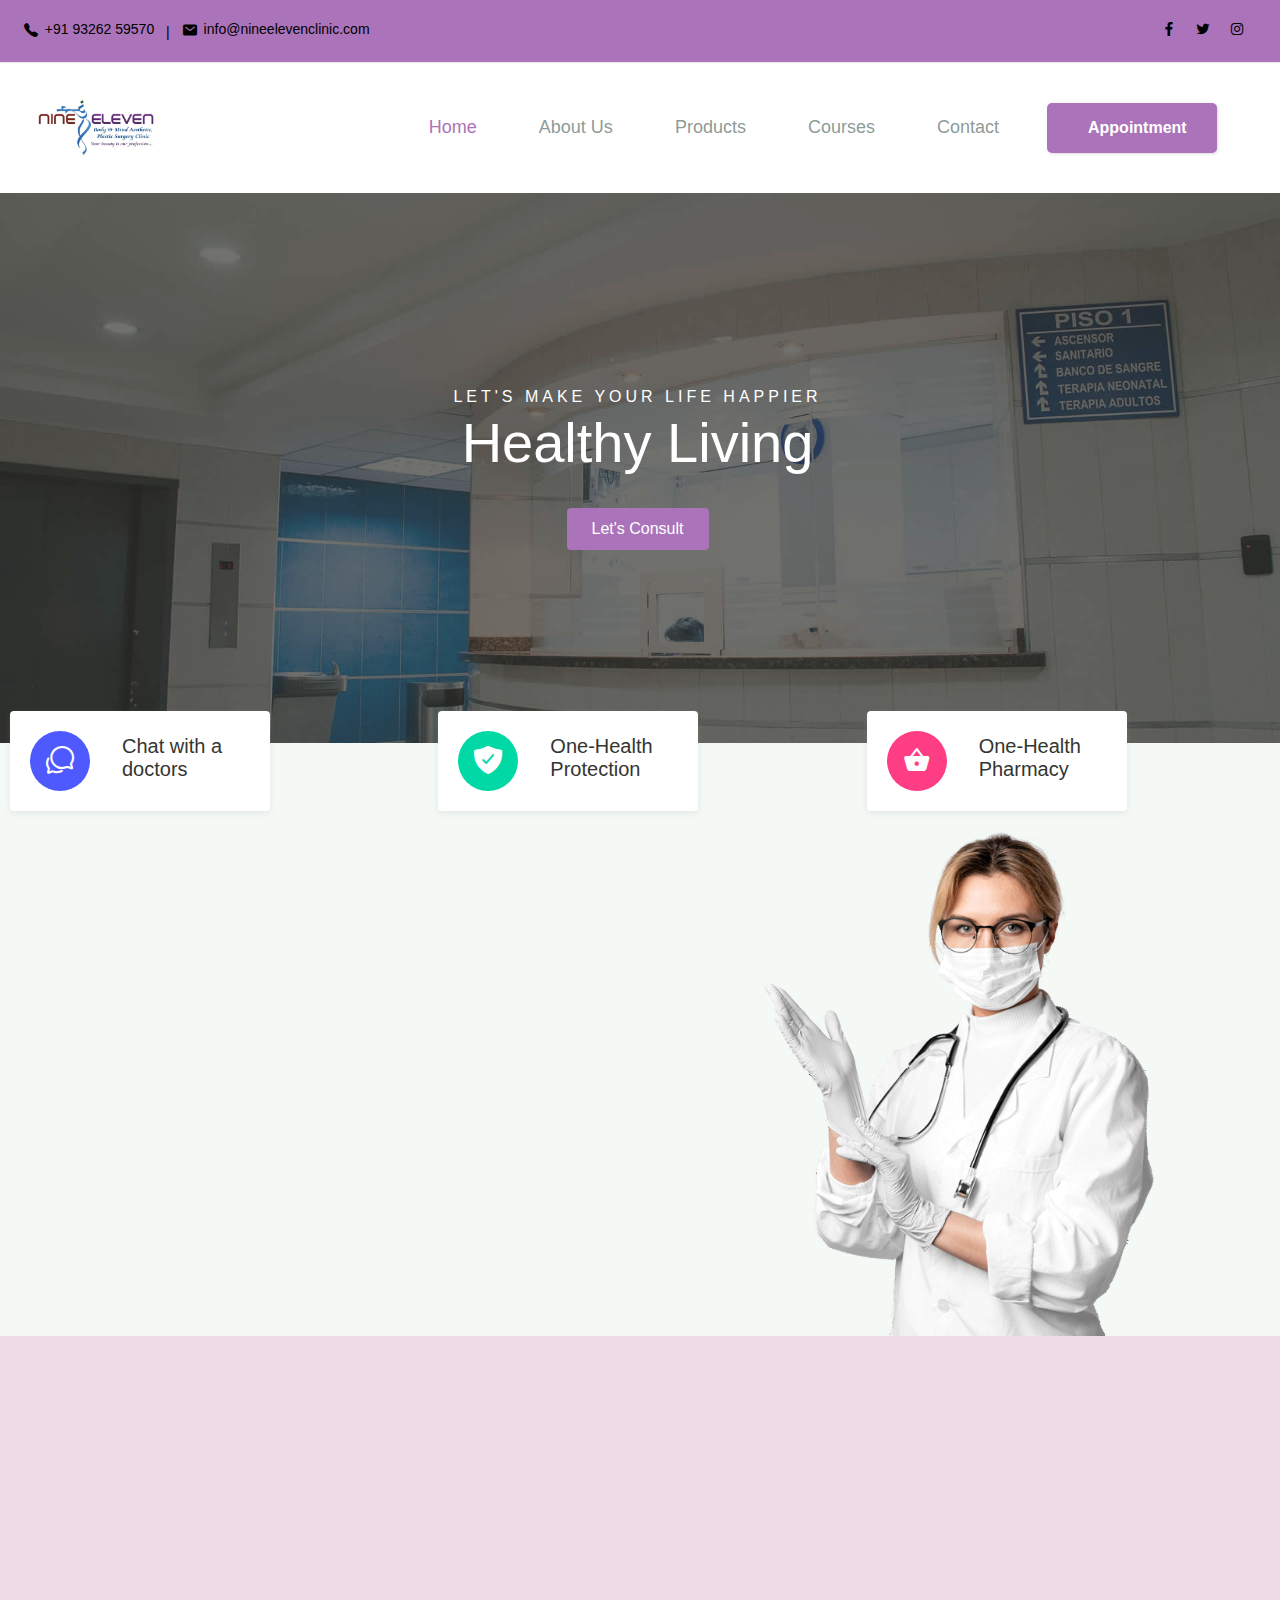
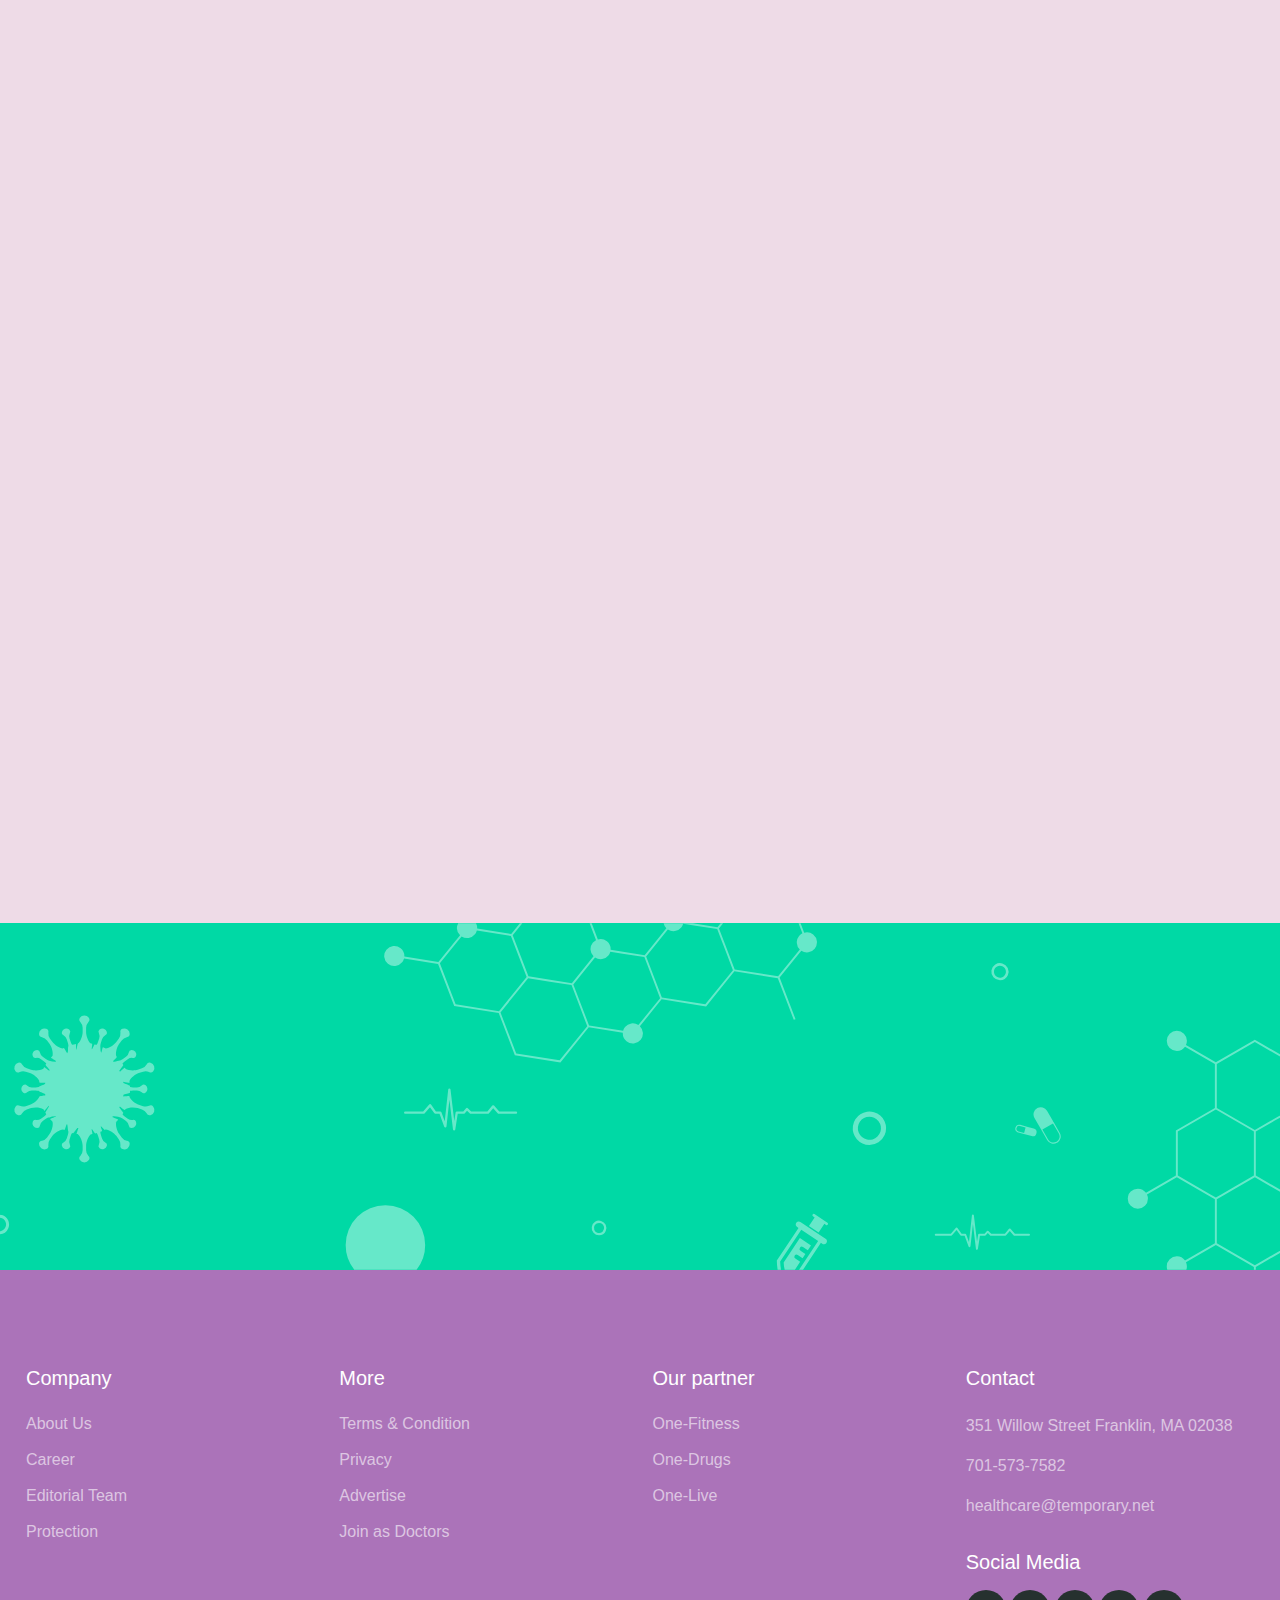
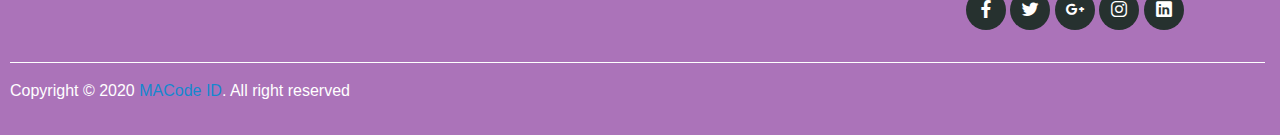
==== commit a17e5abb: "4th comit "navbar changes"" ====
--- a/html/index.html
+++ b/html/index.html
@@ -49,7 +49,7 @@
 
     <nav class="navbar navbar-expand-lg navbar-light shadow-sm">
       <div class="container">
-        <a class="navbar-brand" href="#"><img src="logo.jpg" alt="logo" style="height: 80px; width: 120px; padding: 10%;"></a>
+        <a class="navbar-brand" href="#"><img src="logo.jpg" alt="logo" style="height: 90px; width: 140px; padding: 5%;"></a>
 
         
 
@@ -82,8 +82,8 @@
             <li class="nav-item">
               <a class="nav-link" href="contact.html">Contact</a>
             </li>
-           
           </ul>
+          <button class="noselect"><span class='text'>Appointment</span><span class="icon"><img src="my-appointment.png " style="width: 40px; height: 40px; "></span></button>
         </div> <!-- .navbar-collapse -->
       </div> <!-- .container -->
     </nav>
